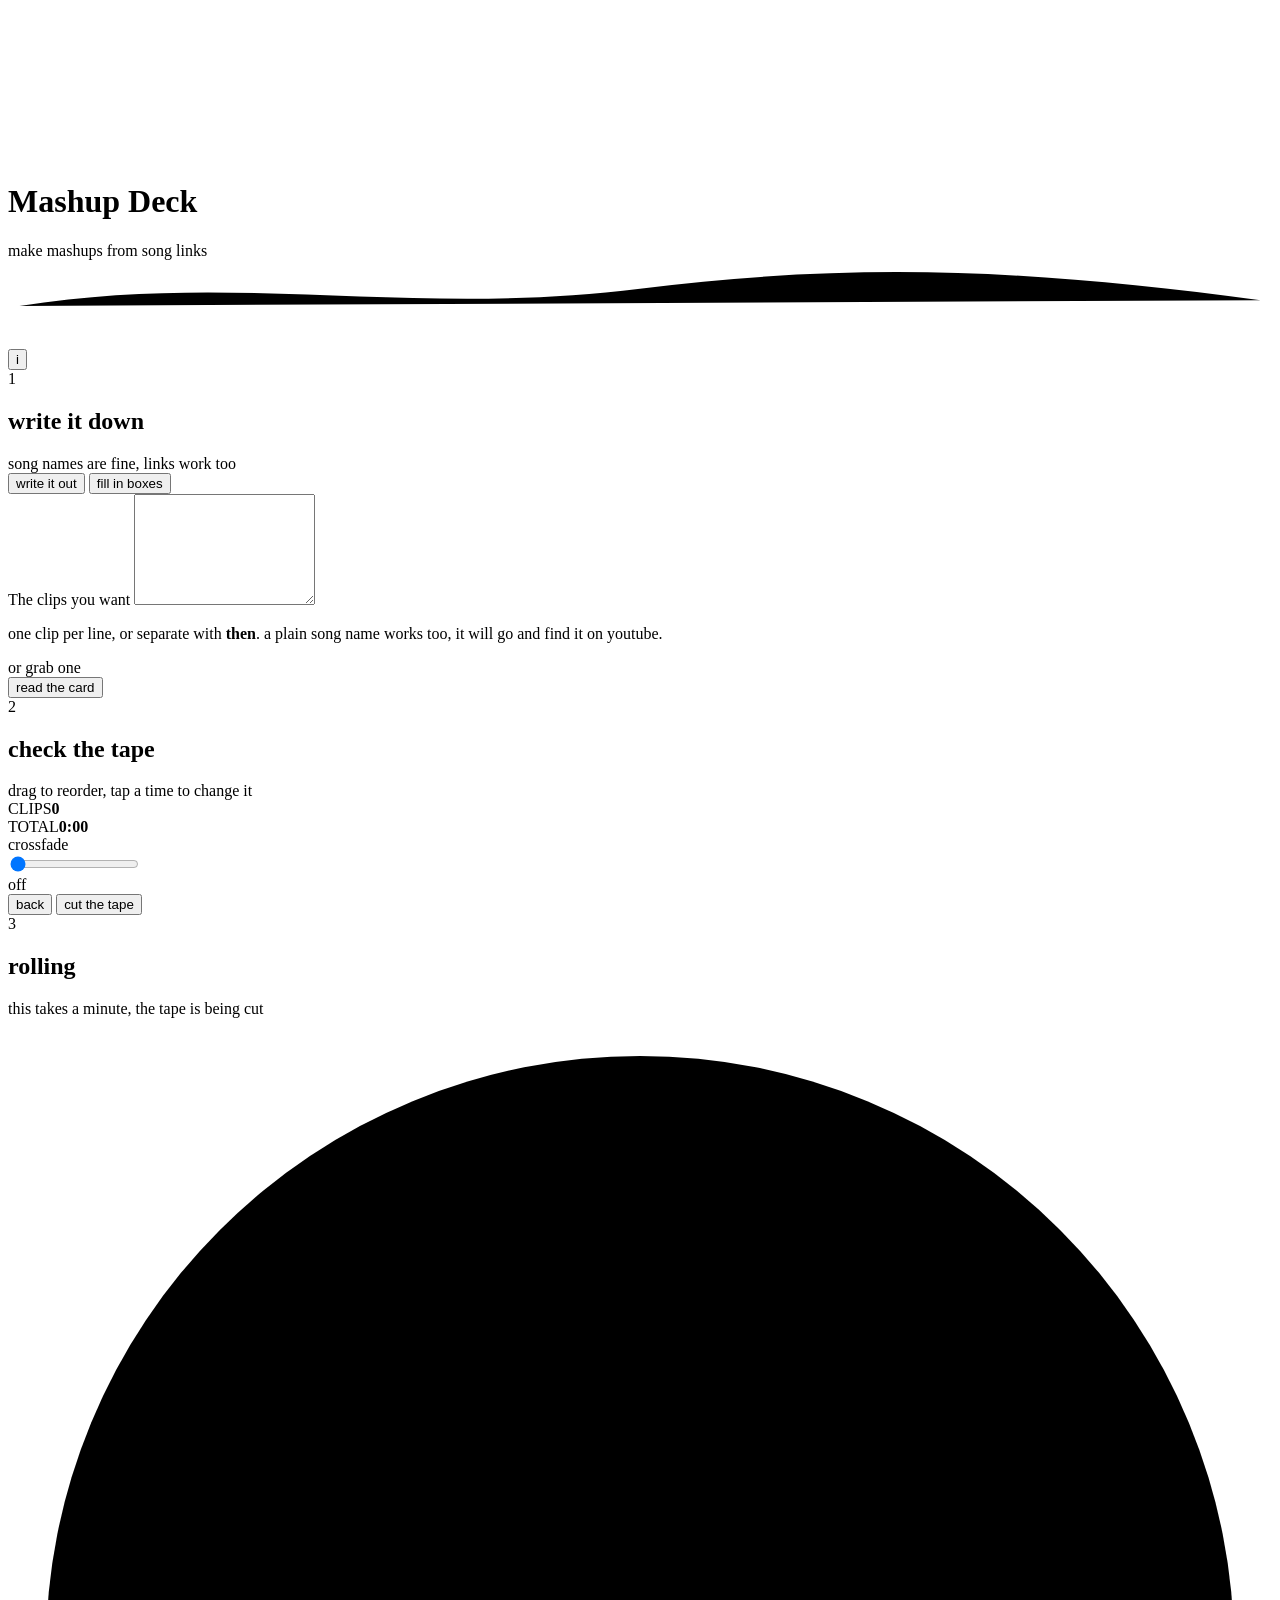
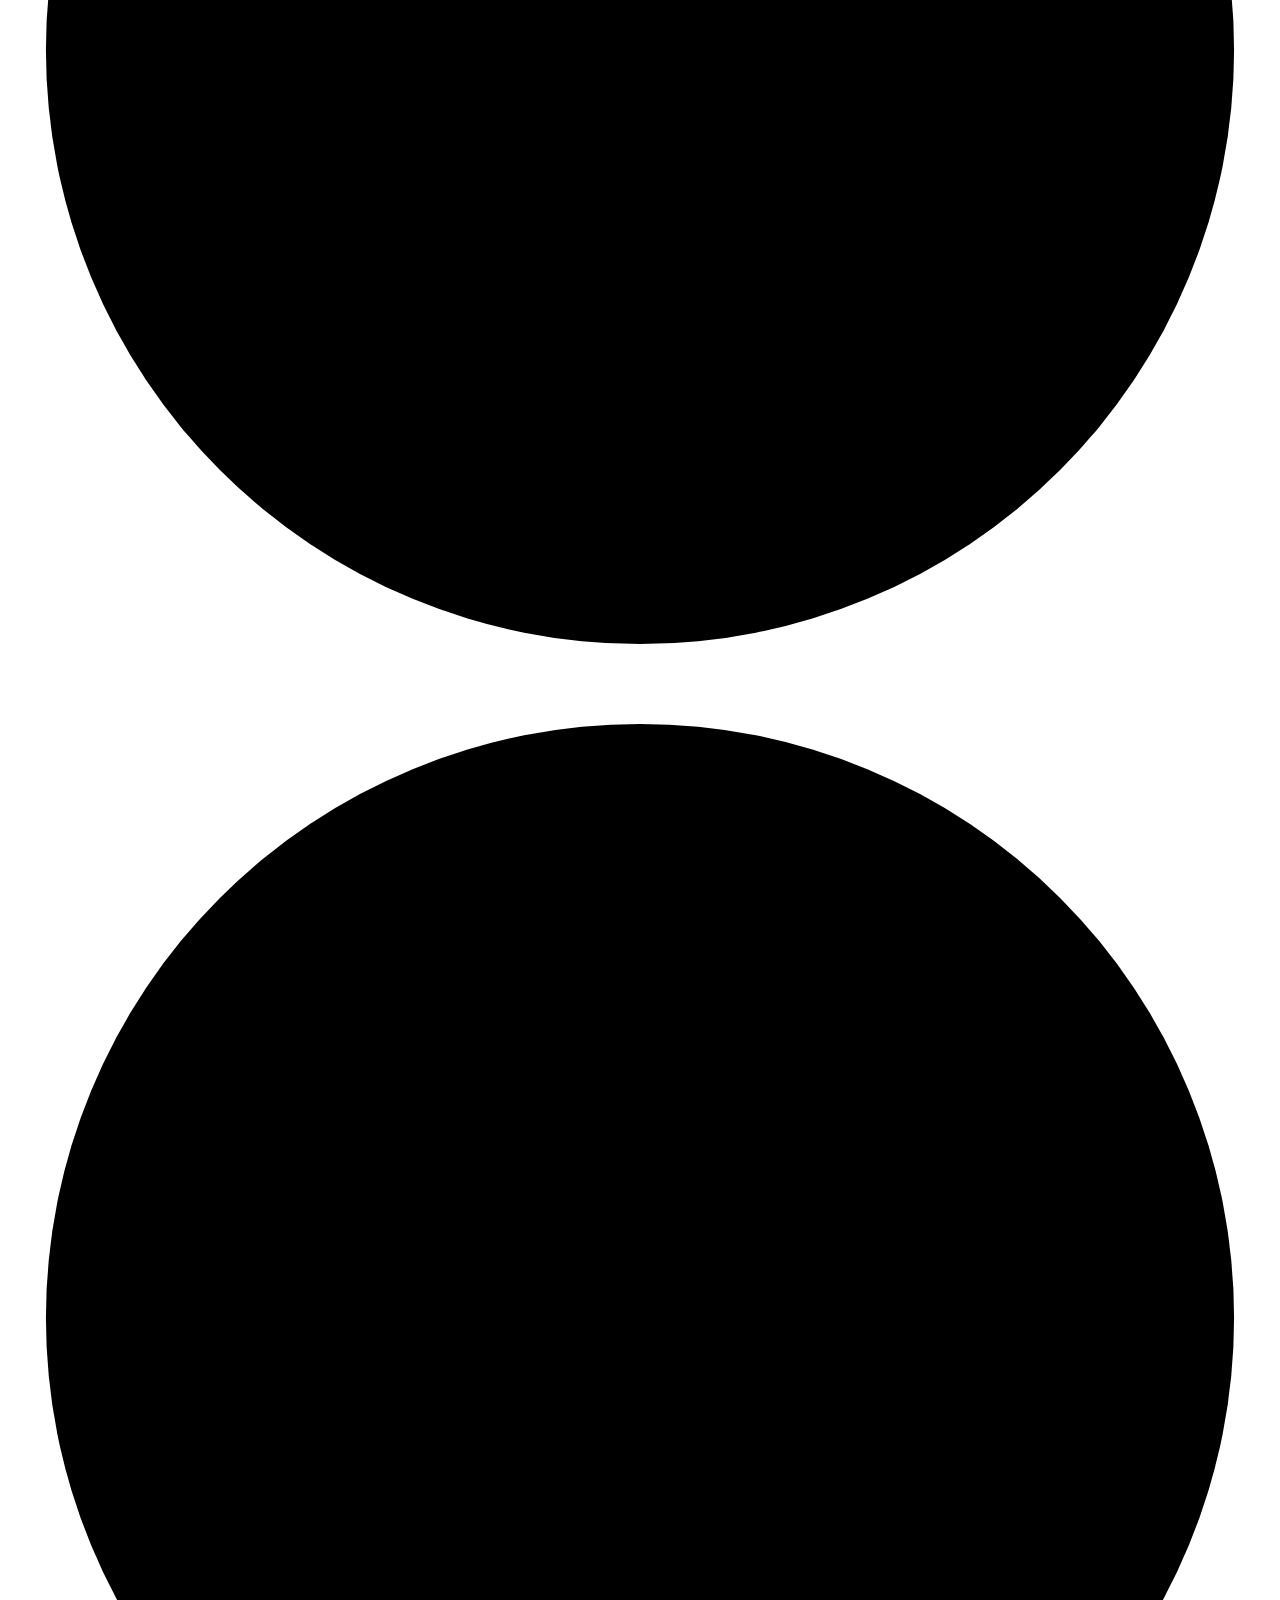
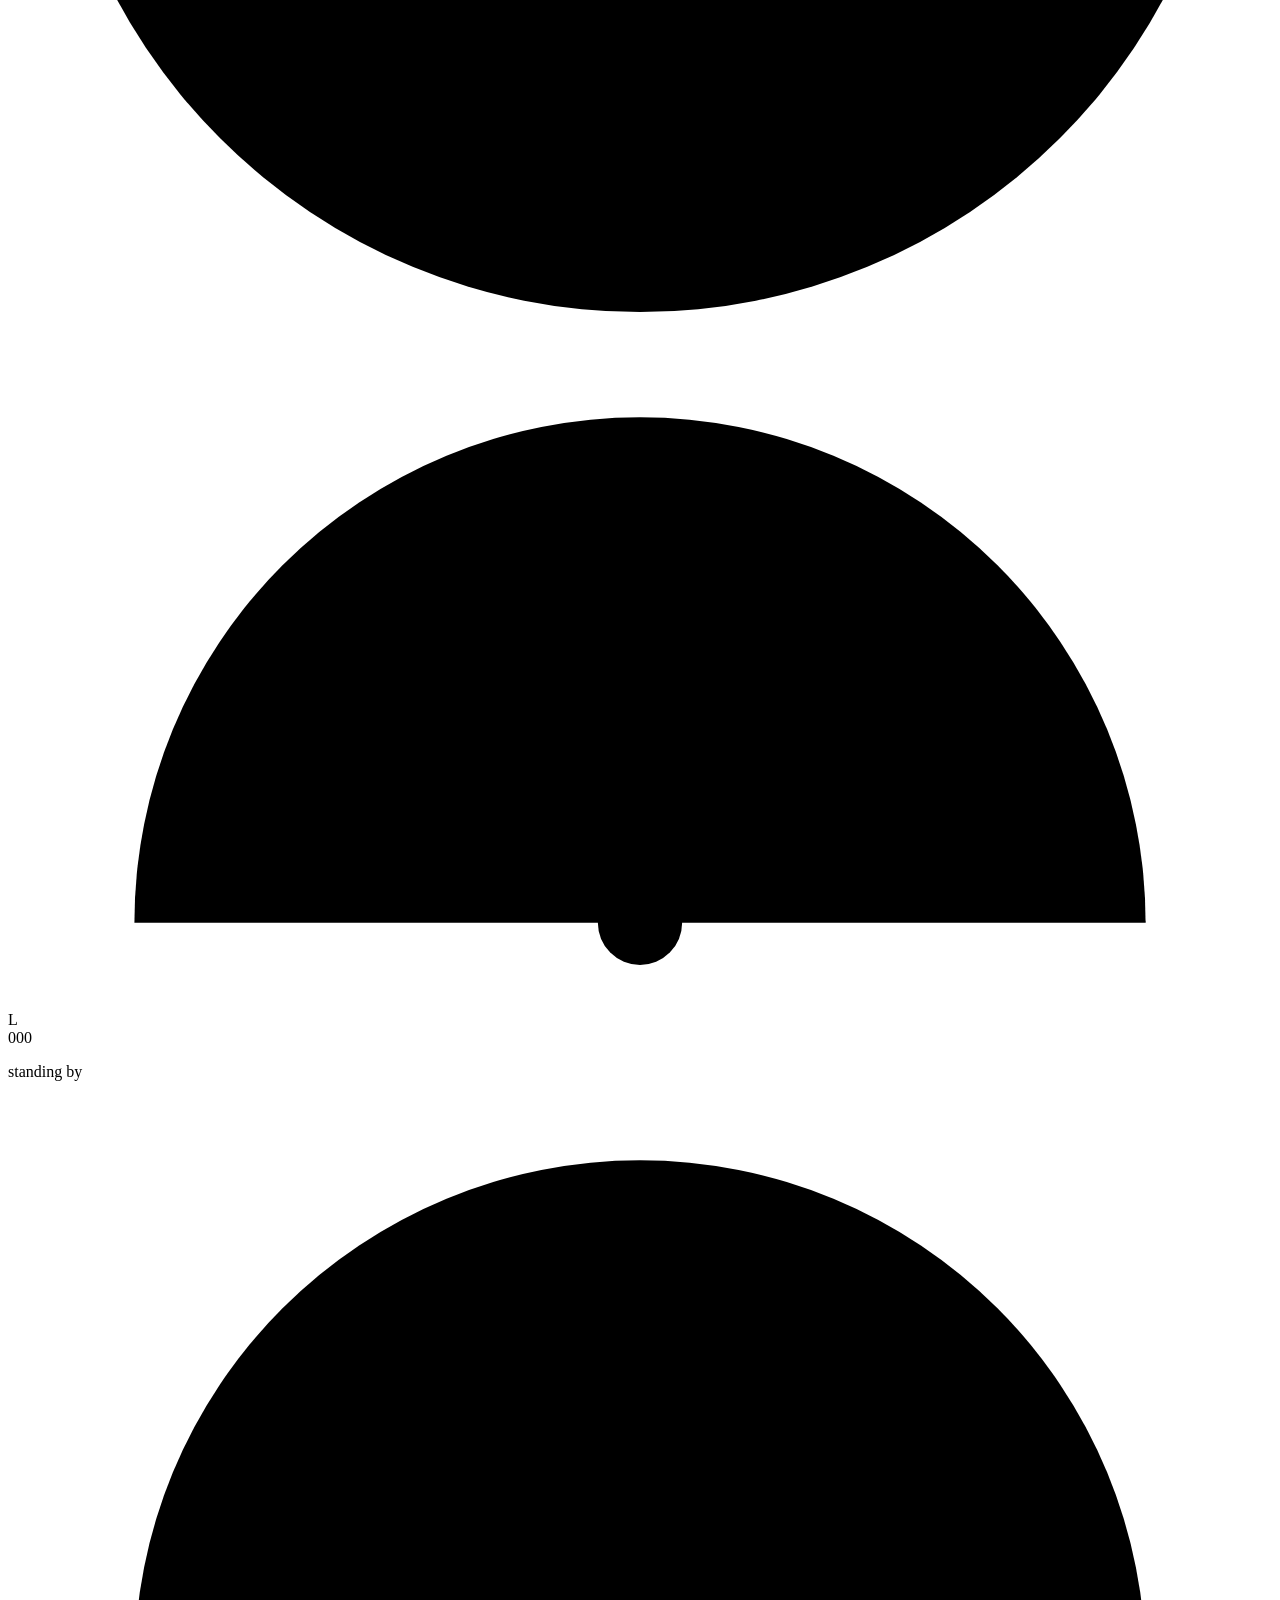
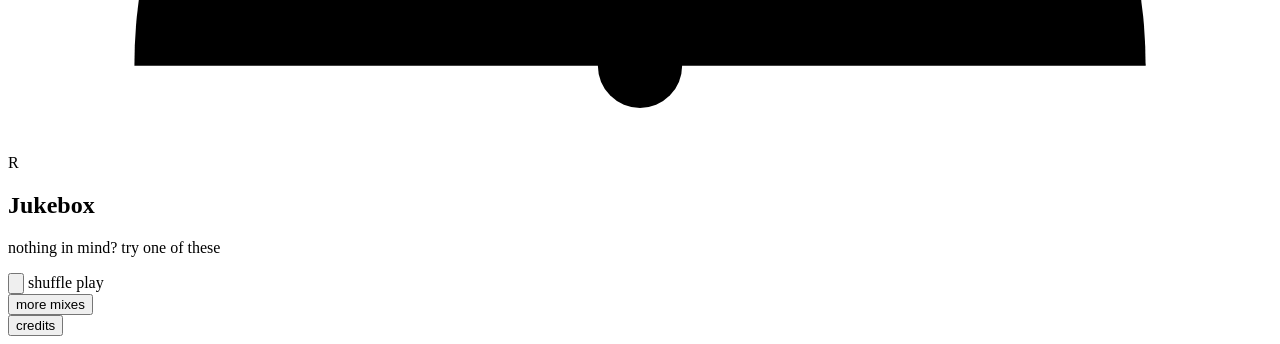
==== static/index.html @ 6df43373 "Initial commit" ====
<!doctype html>
<html lang="en">
<head>
<meta charset="UTF-8" />
<meta name="viewport" content="width=device-width, initial-scale=1.0" />
<title>Mashup Deck</title>
<meta name="description" content="Say which bits of which songs you want. Get one mp3." />
<meta name="theme-color" content="#140f0c" />
<link rel="icon" href="data:image/svg+xml,<svg xmlns=%22http://www.w3.org/2000/svg%22 viewBox=%220 0 100 100%22><circle cx=%2250%22 cy=%2250%22 r=%2248%22 fill=%22%23140f0c%22/><circle cx=%2250%22 cy=%2250%22 r=%2232%22 fill=%22none%22 stroke=%22%23ff7a2f%22 stroke-width=%223%22/><circle cx=%2250%22 cy=%2250%22 r=%2210%22 fill=%22%23ffc247%22/></svg>" />
<link rel="preload" href="/fonts/shrikhand-400-latin.woff2" as="font" type="font/woff2" crossorigin />
<link rel="preload" href="/fonts/baloo-2-400-800-latin.woff2" as="font" type="font/woff2" crossorigin />
<link rel="preload" href="/fonts/caveat-400-700-latin.woff2" as="font" type="font/woff2" crossorigin />
<link rel="stylesheet" href="/fonts.css" />
<link rel="stylesheet" href="/style.css" />
</head>
<body>

<!-- the room: rotating vinyl, moving light, audio-reactive spectrum -->
<canvas id="stage" aria-hidden="true"></canvas>
<div class="grain" aria-hidden="true"></div>

<div class="console">

  <!-- ══ top plate ══ -->
  <div class="plate">
    <span class="screw tl" aria-hidden="true"></span>
    <span class="screw tr" aria-hidden="true"></span>

    <div class="plate-main">
      <div class="brass">
        <span class="mark" aria-hidden="true"><i></i></span>
        <h1 class="wordmark"><span>Mashup</span> <span>Deck</span></h1>
      </div>
      <p class="tagline-x">
        <span class="tx-a">make</span>
        <span class="tx-hot">mashups</span>
        <span class="tx-a">from song links</span>
        <svg class="underline" viewBox="0 0 220 12" preserveAspectRatio="none" aria-hidden="true">
          <path d="M2 8 C 40 2, 70 10, 110 5 S 180 2, 218 7" />
        </svg>
      </p>
    </div>

    <button class="knob-btn" id="btn-info" aria-label="About this deck" aria-expanded="false">
      <span class="knob-i">i</span>
    </button>
  </div>

  <!-- ══ 1. the cue card ══ -->
  <section class="bay" id="bay-write">
    <div class="bay-head">
      <span class="tab">1</span>
      <h2>write it down</h2>
      <span class="bay-note">song names are fine, links work too</span>
    </div>

    <div class="mode" role="group" aria-label="How to enter your clips">
      <button class="mode-tab is-on" id="mode-write" aria-pressed="true">write it out</button>
      <button class="mode-tab" id="mode-rows" aria-pressed="false">fill in boxes</button>
    </div>

    <div class="clipboard">
      <div class="clip" aria-hidden="true"><i></i></div>
      <label class="sr-only" for="cue-input">The clips you want</label>
      <textarea id="cue-input" rows="7" spellcheck="false" wrap="soft"></textarea>
    </div>

    <!-- the other way in: a printed form, one line per song, no "then" needed -->
    <div class="sheet" id="sheet" hidden>
      <span class="sheet-punch" aria-hidden="true"></span>
      <span class="sheet-punch two" aria-hidden="true"></span>
      <p class="sheet-title">the cue sheet</p>
      <p class="sheet-note">fill the blanks, or leave the times empty for a whole song</p>
      <div class="sheet-head" aria-hidden="true">
        <span>song or link</span><span>from</span><span>to</span><span></span>
      </div>
      <div class="sheet-rows" id="sheet-rows"></div>
      <button class="sheet-add" id="sheet-add" type="button">
        <span aria-hidden="true">+</span> one more song
      </button>
    </div>

    <p class="say">
      one clip per line, or separate with <b>then</b>. a plain song name works
      too, it will go and find it on youtube.
    </p>

    <div class="sticker-row">
      <span class="sticker-label">or grab one</span>
      <div class="stickers" id="stickers"></div>
    </div>

    <div class="bay-foot">
      <button class="push big" id="btn-read">
        <span class="push-face">read the card</span>
      </button>
    </div>
    <p class="warn" id="write-warn" hidden></p>
  </section>

  <!-- ══ 2. the rack ══ -->
  <section class="bay off" id="bay-rack">
    <div class="bay-head">
      <span class="tab">2</span>
      <h2>check the tape</h2>
      <span class="bay-note" id="rack-note">drag to reorder, tap a time to change it</span>
    </div>

    <div class="rack" id="rack" role="list"></div>

    <button class="add-slot" id="btn-add" hidden>
      <span>+</span> add another clip
    </button>

    <div class="bench">
      <div class="lcd">
        <div class="lcd-row"><span>CLIPS</span><b id="n-clips">0</b></div>
        <div class="lcd-row"><span>TOTAL</span><b id="n-total">0:00</b></div>
        <div class="lcd-scan" aria-hidden="true"></div>
      </div>

      <div class="fader">
        <span class="fader-cap">crossfade</span>
        <div class="fader-slot">
          <input type="range" id="fader" min="0" max="4000" step="100" value="0"
                 aria-label="Crossfade between clips" />
        </div>
        <span class="fader-val mono" id="fader-val">off</span>
      </div>
    </div>

    <div class="bay-foot">
      <button class="push ghost" id="btn-back-write"><span class="push-face">back</span></button>
      <button class="push big hot" id="btn-cut"><span class="push-face">cut the tape</span></button>
    </div>
  </section>

  <!-- ══ 3. the deck ══ -->
  <section class="bay off" id="bay-deck">
    <div class="bay-head">
      <span class="tab">3</span>
      <h2 id="deck-title">rolling</h2>
      <span class="bay-note" id="deck-note">this takes a minute, the tape is being cut</span>
    </div>

    <div class="tapedeck" id="tapedeck">
      <span class="screw tl" aria-hidden="true"></span>
      <span class="screw tr" aria-hidden="true"></span>
      <span class="screw bl" aria-hidden="true"></span>
      <span class="screw br" aria-hidden="true"></span>

      <div class="window">
        <div class="tape-path" aria-hidden="true"></div>
        <svg class="reel left" viewBox="0 0 100 100" aria-hidden="true">
          <circle class="rim" cx="50" cy="50" r="47" />
          <g class="hubgrp">
            <circle class="hub" cx="50" cy="50" r="16" />
            <g class="teeth">
              <rect x="46" y="6" width="8" height="26" rx="4" />
              <rect x="46" y="68" width="8" height="26" rx="4" />
              <rect x="6" y="46" width="26" height="8" rx="4" />
              <rect x="68" y="46" width="26" height="8" rx="4" />
            </g>
          </g>
          <circle class="spool" cx="50" cy="50" r="30" />
        </svg>
        <svg class="reel right" viewBox="0 0 100 100" aria-hidden="true">
          <circle class="rim" cx="50" cy="50" r="47" />
          <g class="hubgrp">
            <circle class="hub" cx="50" cy="50" r="16" />
            <g class="teeth">
              <rect x="46" y="6" width="8" height="26" rx="4" />
              <rect x="46" y="68" width="8" height="26" rx="4" />
              <rect x="6" y="46" width="26" height="8" rx="4" />
              <rect x="68" y="46" width="26" height="8" rx="4" />
            </g>
          </g>
          <circle class="spool spool-b" cx="50" cy="50" r="18" />
        </svg>
      </div>

      <div class="meters">
        <div class="vu">
          <svg viewBox="0 0 120 62" aria-hidden="true">
            <path class="vu-arc" d="M12 54 A 48 48 0 0 1 108 54" />
            <path class="vu-arc hotzone" d="M84 22 A 48 48 0 0 1 108 54" />
            <g class="needle" id="needle-l"><line x1="60" y1="54" x2="60" y2="14" /></g>
            <circle class="vu-pin" cx="60" cy="54" r="4" />
          </svg>
          <span class="vu-tag">L</span>
        </div>

        <div class="deck-mid">
          <div class="counter-set">
            <div class="counter mono" id="counter">000</div>
            <div class="nowbar" id="nowbar" hidden>
              <span class="now-k">now playing</span>
              <span class="now-v" id="now-title"></span>
            </div>
          </div>
          <div class="rail"><div class="rail-fill" id="rail-fill"></div></div>
          <p class="deck-msg" id="deck-msg" role="status" aria-live="polite">standing by</p>
        </div>

        <div class="vu">
          <svg viewBox="0 0 120 62" aria-hidden="true">
            <path class="vu-arc" d="M12 54 A 48 48 0 0 1 108 54" />
            <path class="vu-arc hotzone" d="M84 22 A 48 48 0 0 1 108 54" />
            <g class="needle" id="needle-r"><line x1="60" y1="54" x2="60" y2="14" /></g>
            <circle class="vu-pin" cx="60" cy="54" r="4" />
          </svg>
          <span class="vu-tag">R</span>
        </div>
      </div>
    </div>

    <!-- finished -->
    <div id="done" hidden>
      <p class="note-skipped" id="skipped" hidden></p>
      <div class="cassette" id="cassette">
        <div class="cass-label">
          <span class="cass-side">A</span>
          <input class="cass-title" id="mix-name" value="my mashup" aria-label="Name this mix" spellcheck="false" />
          <span class="cass-meta mono" id="mix-meta"></span>
        </div>
        <div class="cass-window" aria-hidden="true">
          <span class="cass-reel"></span>
          <span class="cass-reel"></span>
        </div>
      </div>

      <div class="transport">
        <button class="tbtn play" id="btn-play" aria-label="Play the mix">
          <svg viewBox="0 0 24 24" aria-hidden="true"><path class="i-play" d="M8 5v14l11-7z" /><g class="i-pause"><rect x="7" y="5" width="3.6" height="14" rx="1.2"/><rect x="13.4" y="5" width="3.6" height="14" rx="1.2"/></g></svg>
        </button>
        <div class="scrub">
          <div class="scrub-rail" id="scrub-rail">
            <div class="seg-marks" id="seg-marks" aria-hidden="true"></div>
            <div class="scrub-fill" id="scrub-fill"></div>
          </div>
          <div class="scrub-time mono"><span id="t-now">0:00</span><span id="t-end">0:00</span></div>
        </div>
        <a class="tbtn save" id="btn-save" download aria-label="Save the mp3">
          <svg viewBox="0 0 24 24" aria-hidden="true"><path d="M12 3v11m0 0l-4.2-4.2M12 14l4.2-4.2M4 18.5h16"/></svg>
        </a>
      </div>
      <audio id="audio" preload="metadata"></audio>

      <div class="send-row">
        <button class="send" id="btn-send">
          <span class="send-word">send it to someone</span>
          <span class="send-ring" aria-hidden="true">
            <svg viewBox="0 0 24 24"><path d="M4 12.5 20 5l-3 15-5.4-4.2L20 5"/></svg>
            <svg class="send-scribble" viewBox="0 0 60 60" preserveAspectRatio="none" aria-hidden="true">
              <path d="M30 4C46 4 57 14 56 30c-1 15-12 26-27 26C15 56 4 45 4 30 4 15 15 4.5 31 4.5" />
            </svg>
          </span>
        </button>
        <span class="send-said" id="send-said" hidden></span>
      </div>

      <div class="bay-foot">
        <button class="push ghost" id="btn-edit"><span class="push-face">not quite, let me edit</span></button>
        <button class="push" id="btn-fresh"><span class="push-face">start a new one</span></button>
      </div>
    </div>

    <div id="jam" hidden>
      <p class="warn" id="jam-msg"></p>
      <div class="bay-foot">
        <button class="push ghost" id="btn-jam-back"><span class="push-face">back to the tape</span></button>
      </div>
    </div>
  </section>

  <!-- ══ jukebox ══ -->
  <section class="juke" id="juke">
    <div class="juke-top">
      <h2 class="juke-title">Jukebox</h2>
      <p class="juke-sub">nothing in mind? try one of these</p>
    </div>

    <div class="juke-body">
      <div class="dome-set">
        <button class="dome" id="btn-surprise" aria-label="Shuffle play a mix">
          <span class="dome-glass" aria-hidden="true"></span>
          <span class="dome-ring" aria-hidden="true"></span>
          <svg class="dome-glyph" viewBox="0 0 32 32" aria-hidden="true">
            <path d="M4 9h6.5l11 14H28" />
            <path d="M4 23h6.5l11-14H28" />
            <path d="M24.5 5.5 28 9l-3.5 3.5" />
            <path d="M24.5 19.5 28 23l-3.5 3.5" />
          </svg>
          <span class="dome-led" aria-hidden="true"></span>
        </button>
        <span class="dome-plate">shuffle play</span>
      </div>

      <div class="juke-pick">
        <div class="juke-cards" id="juke-cards"></div>
        <button class="juke-more" id="btn-juke-more" aria-expanded="false" aria-controls="juke-cards">
          <span class="juke-more-t">more mixes</span>
          <span class="juke-more-c" id="juke-count"></span>
        </button>
      </div>
    </div>
  </section>

  <footer class="rail-foot">
    <button class="credits" id="btn-credits">credits</button>
  </footer>

</div>

<!-- ══ about, over everything ══ -->
<div class="scrim" id="scrim" hidden>
  <div class="sleeve" id="sleeve" role="dialog" aria-modal="true" aria-labelledby="about-name">
    <span class="sleeve-hole" aria-hidden="true"></span>
    <button class="sleeve-x" id="btn-about-close" aria-label="Close">
      <svg viewBox="0 0 24 24" aria-hidden="true"><path d="M6 6l12 12M18 6 6 18"/></svg>
    </button>

    <div class="sleeve-disc" aria-hidden="true"><span></span></div>

    <div class="sleeve-logo">
      <span class="mark big" aria-hidden="true"><i></i></span>
      <div class="sleeve-lock">
        <h2 class="sleeve-name" id="about-name">Mashup Deck</h2>
        <p class="sleeve-tag">make mashups from song links</p>
      </div>
    </div>


    <h3 class="sleeve-made">
      made by
      <a class="signature" href="https://github.com/Laksh-ya" target="_blank" rel="noopener">
        <span class="sig-ink">Lakshya</span>
        <svg class="sig-line" viewBox="0 0 260 22" preserveAspectRatio="none" aria-hidden="true">
          <path d="M4 15C38 5 74 18 110 9s70-6 104 6" />
        </svg>
      </a>
    </h3>

    <p class="sleeve-ded">
      for all the cousins, didis, bhaiyas and friends who kept asking me to cut a
      mashup for a sangeet, a party or some event. this one does it in a couple of
      minutes.
    </p>

    <p class="sleeve-ask">for any queries or improvements, hit me up at</p>

    <div class="sleeve-row">
      <a class="tag" id="link-github" href="https://github.com/Laksh-ya" target="_blank" rel="noopener" aria-label="GitHub">
        <svg viewBox="0 0 24 24" aria-hidden="true"><path d="M12 2a10 10 0 0 0-3.16 19.49c.5.09.68-.22.68-.48v-1.7c-2.78.6-3.37-1.34-3.37-1.34-.45-1.16-1.11-1.47-1.11-1.47-.91-.62.07-.61.07-.61 1 .07 1.53 1.03 1.53 1.03.89 1.53 2.34 1.09 2.91.83.09-.65.35-1.09.63-1.34-2.22-.25-4.56-1.11-4.56-4.95 0-1.09.39-1.98 1.03-2.68-.1-.25-.45-1.27.1-2.65 0 0 .84-.27 2.75 1.02a9.4 9.4 0 0 1 5 0c1.91-1.29 2.75-1.02 2.75-1.02.55 1.38.2 2.4.1 2.65.64.7 1.03 1.59 1.03 2.68 0 3.85-2.34 4.7-4.57 4.95.36.31.68.92.68 1.85v2.74c0 .27.18.58.69.48A10 10 0 0 0 12 2Z"/></svg>
      </a>
      <a class="tag" id="link-mail" href="mailto:lakshya@duck.com?subject=Mashup%20Deck" aria-label="Email">
        <svg viewBox="0 0 24 24" aria-hidden="true"><rect x="2.6" y="5" width="18.8" height="14" rx="2.4"/><path d="m3.4 6.6 8.6 6.2 8.6-6.2"/></svg>
      </a>
      <button class="tag" id="link-share" aria-label="Share this">
        <svg viewBox="0 0 24 24" aria-hidden="true"><circle cx="18" cy="5.5" r="2.6"/><circle cx="6" cy="12" r="2.6"/><circle cx="18" cy="18.5" r="2.6"/><path d="m8.3 10.7 7.4-3.9m0 10.4-7.4-3.9"/></svg>
      </button>

      <button class="tag sfx" id="btn-mute" aria-pressed="false" aria-label="Mute the button sounds">
        <svg viewBox="0 0 24 24" aria-hidden="true">
          <path class="spk" d="M4 9h3.5L12 5v14l-4.5-4H4z"/>
          <g class="waves"><path d="M15.5 9.2a4 4 0 0 1 0 5.6"/><path d="M18 6.8a7.5 7.5 0 0 1 0 10.4"/></g>
          <g class="cross"><path d="M15.5 9.5l5 5m0-5l-5 5"/></g>
        </svg>
      </button>
    </div>

    <p class="sleeve-toast" id="share-toast" hidden>link copied</p>
  </div>
</div>

<template id="strip-tmpl">
  <div class="strip" role="listitem">
    <button class="grip" aria-label="Reorder this clip. Hold and drag, or use the arrow keys.">
      <span></span><span></span><span></span>
    </button>
    <div class="photo">
      <!-- no loading="lazy" here: the slot starts covered by the placeholder and
           browsers skip lazy images that are not being rendered -->
      <img alt="" decoding="async" referrerpolicy="no-referrer" />
      <span class="photo-load" aria-hidden="true"><i></i></span>
      <span class="tape-bit tb1"></span><span class="tape-bit tb2"></span>
    </div>
    <div class="strip-body">
      <h3 class="strip-title"></h3>
      <div class="strip-times">
        <label>in <input type="text" class="t-in mono" inputmode="numeric" /></label>
        <label>out <input type="text" class="t-out mono" inputmode="numeric" /></label>
        <span class="strip-len mono"></span>
        <button class="hear" type="button">
          <svg viewBox="0 0 24 24" aria-hidden="true"><path d="M8 5v14l11-7z"/></svg>
          hear it
        </button>
      </div>

      <div class="scope">
        <span class="scope-sel"></span>
        <button class="scope-h h-in" type="button" aria-label="Drag to move the start, or use the arrow keys"></button>
        <button class="scope-h h-out" type="button" aria-label="Drag to move the end, or use the arrow keys"></button>
      </div>

      <div class="peek" hidden>
        <div class="peek-frame"></div>
        <div class="peek-foot">
          <span class="peek-note">playing straight from YouTube, just this bit</span>
          <button class="peek-close" type="button">close</button>
        </div>
      </div>
    </div>
    <button class="toss" aria-label="Remove this clip">
      <svg viewBox="0 0 24 24" aria-hidden="true"><path d="M6 7h12M9 7V5h6v2m-8 0 1 12h8l1-12"/></svg>
    </button>
  </div>
</template>

<script type="module" src="/js/app.js"></script>
</body>
</html>
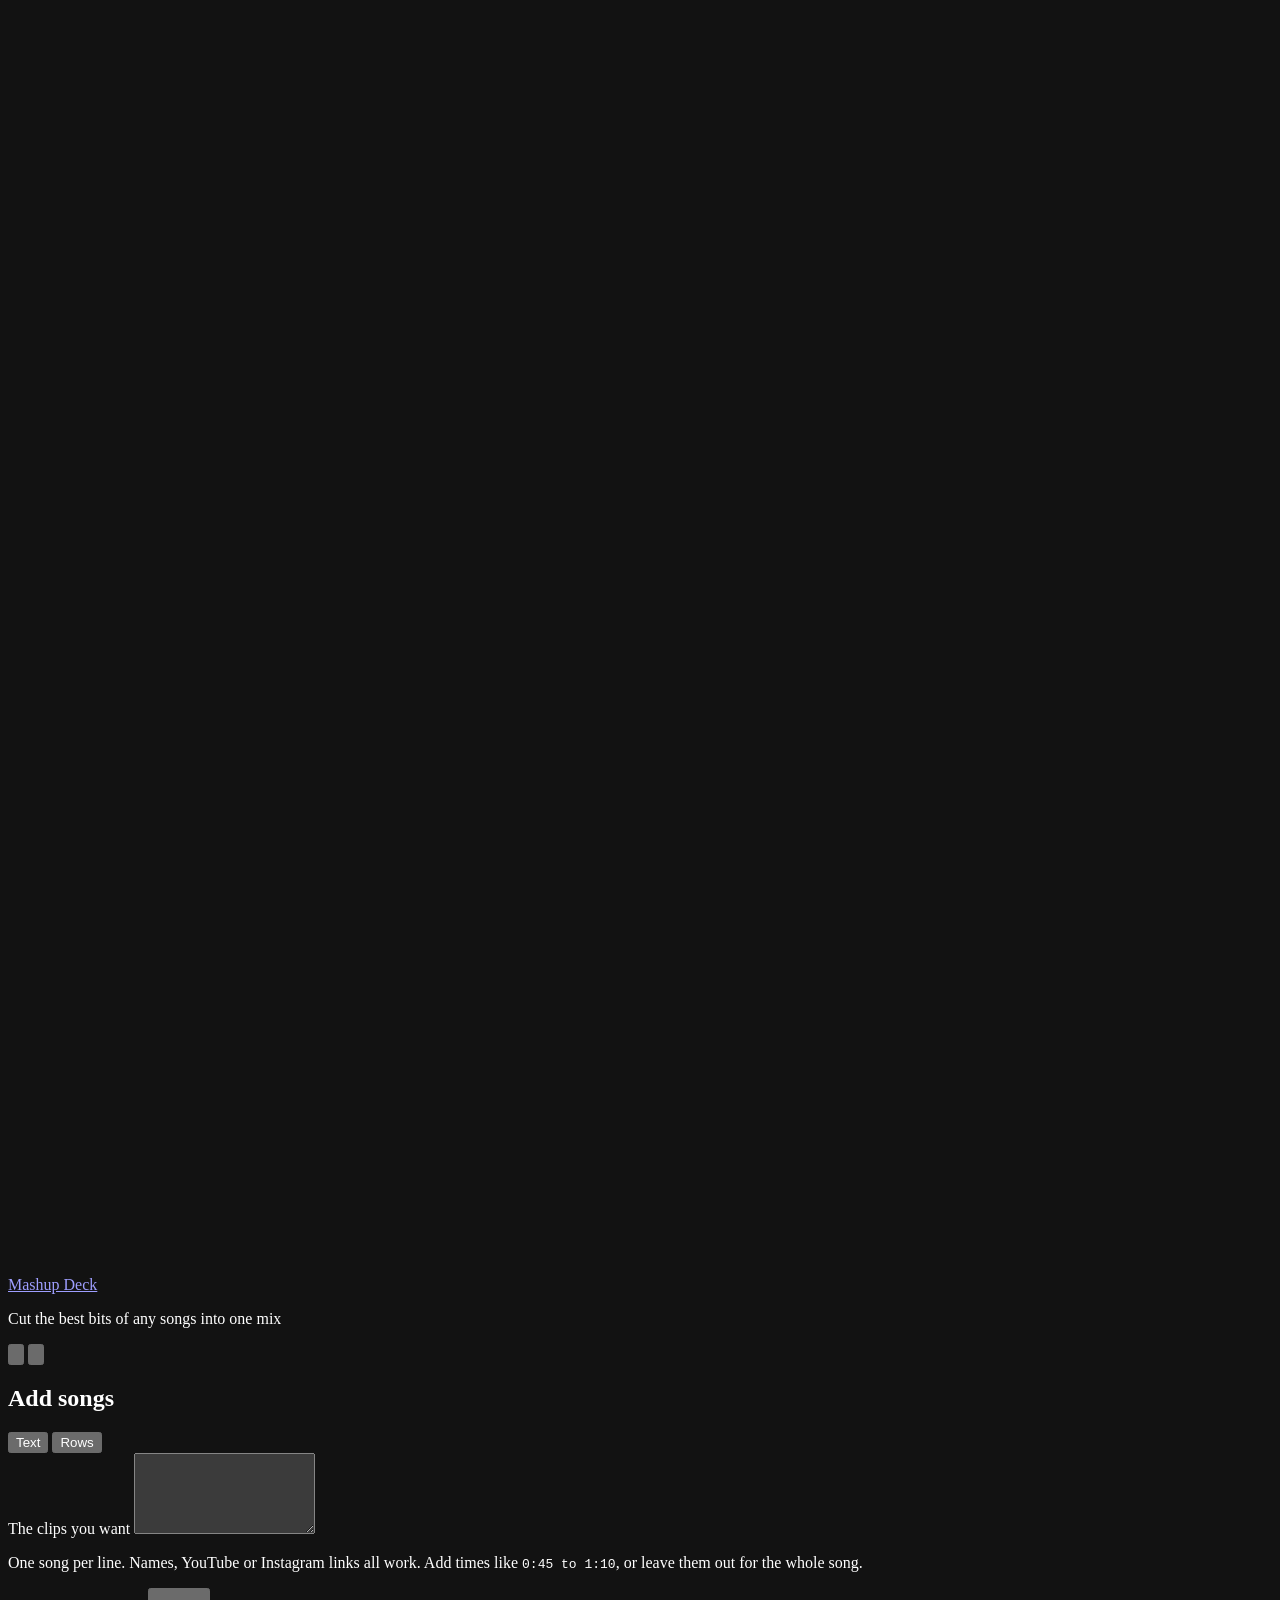
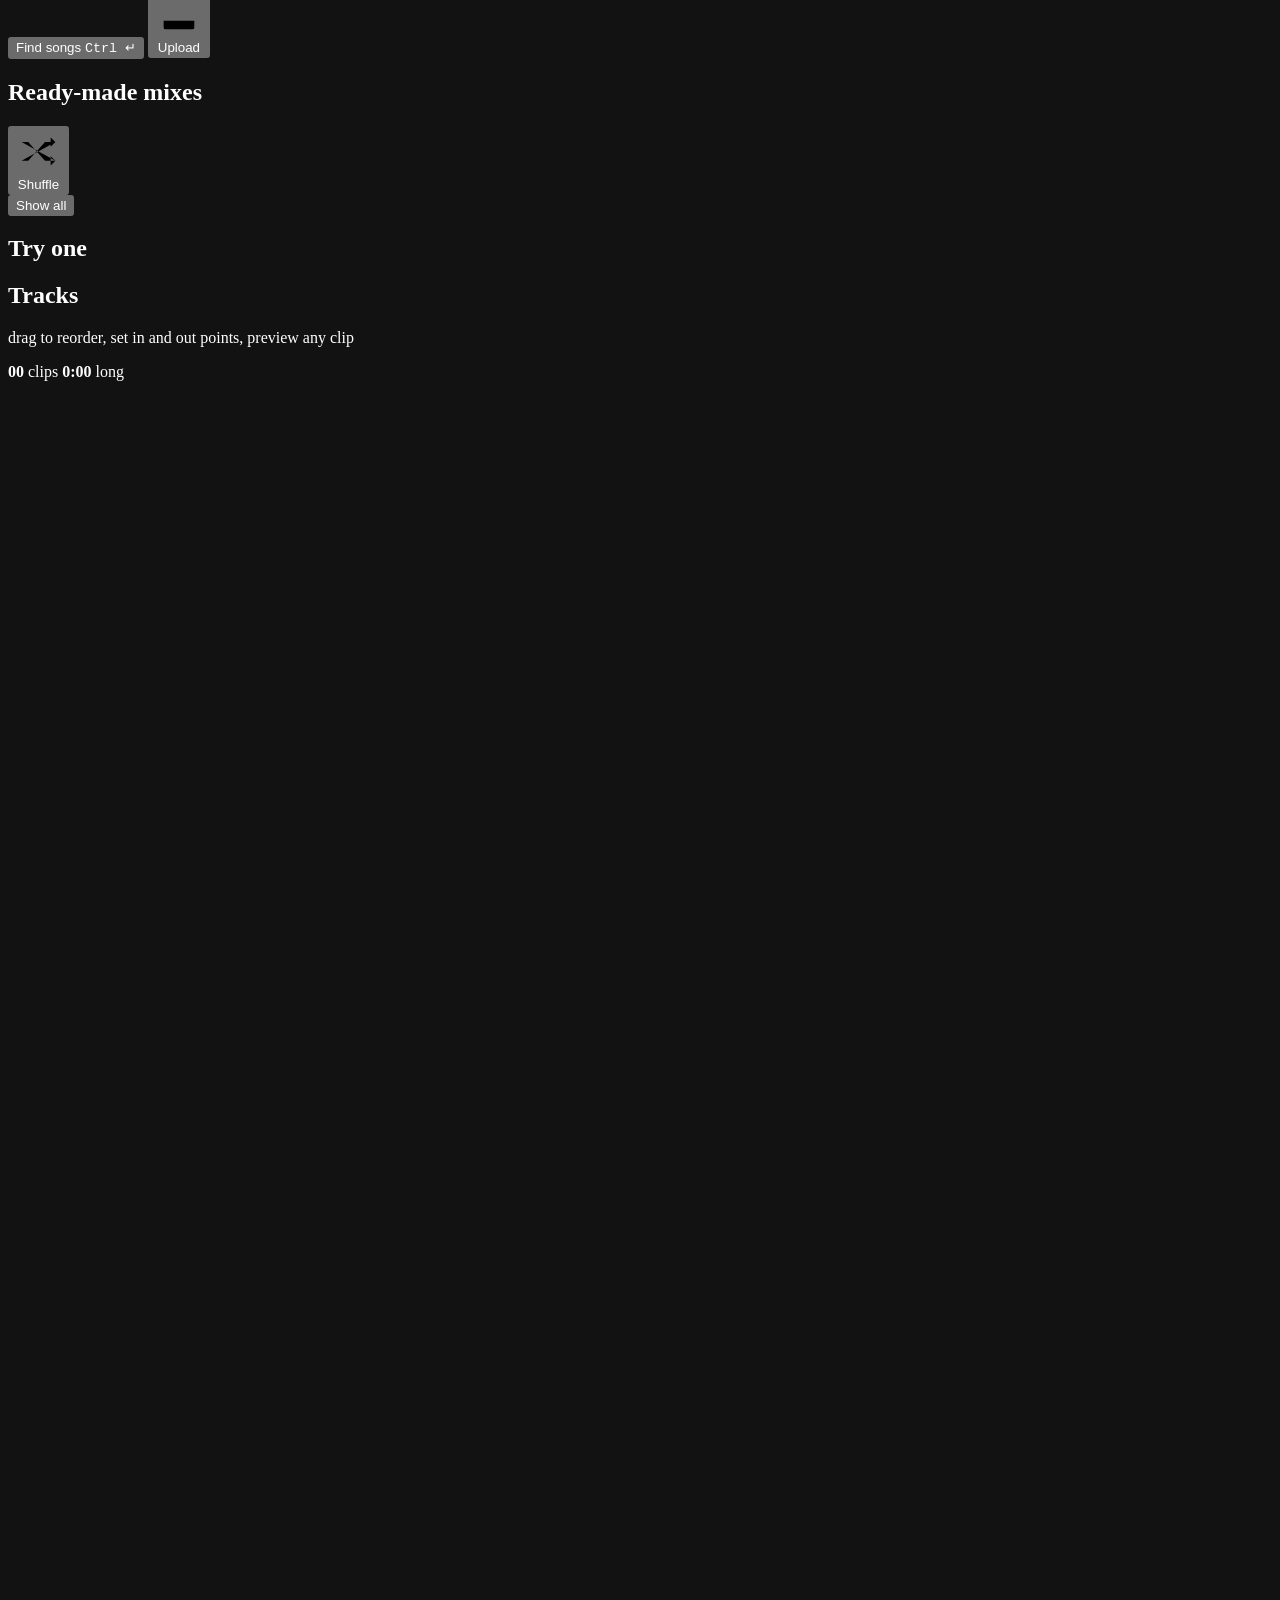
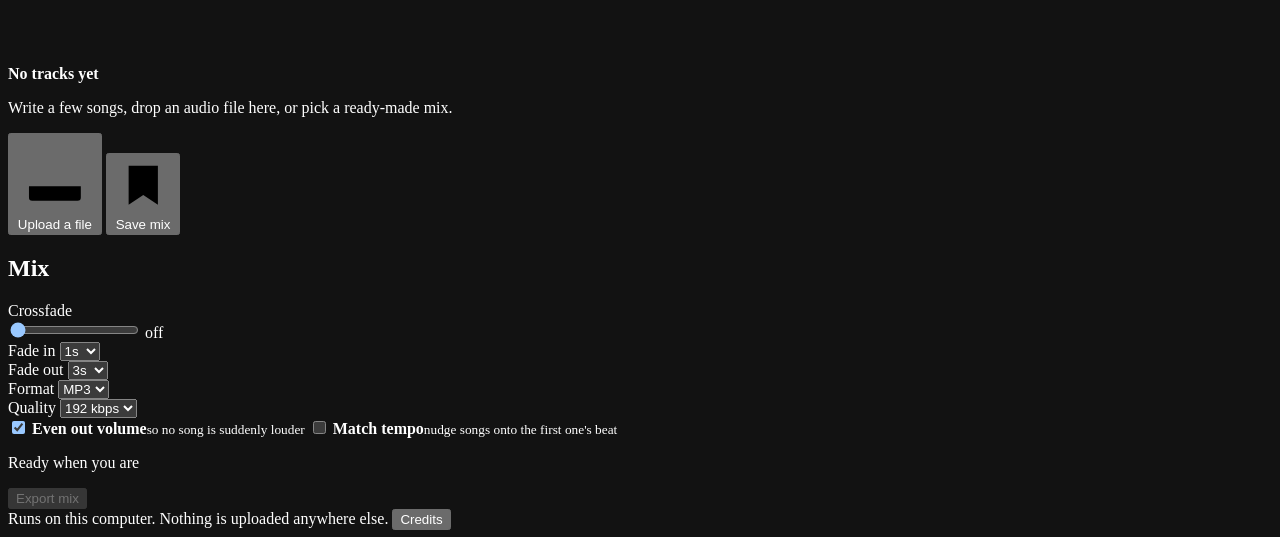
==== commit 96b50b43: "Mix upgrades, uploads, Instagram reels, and a studio redesign Audio - Even out volume: every clip br" ====
--- a/static/index.html
+++ b/static/index.html
@@ -5,341 +5,298 @@
 <meta name="viewport" content="width=device-width, initial-scale=1.0" />
 <title>Mashup Deck</title>
 <meta name="description" content="Say which bits of which songs you want. Get one mp3." />
-<meta name="theme-color" content="#140f0c" />
-<link rel="icon" href="data:image/svg+xml,<svg xmlns=%22http://www.w3.org/2000/svg%22 viewBox=%220 0 100 100%22><circle cx=%2250%22 cy=%2250%22 r=%2248%22 fill=%22%23140f0c%22/><circle cx=%2250%22 cy=%2250%22 r=%2232%22 fill=%22none%22 stroke=%22%23ff7a2f%22 stroke-width=%223%22/><circle cx=%2250%22 cy=%2250%22 r=%2210%22 fill=%22%23ffc247%22/></svg>" />
-<link rel="preload" href="/fonts/shrikhand-400-latin.woff2" as="font" type="font/woff2" crossorigin />
-<link rel="preload" href="/fonts/baloo-2-400-800-latin.woff2" as="font" type="font/woff2" crossorigin />
-<link rel="preload" href="/fonts/caveat-400-700-latin.woff2" as="font" type="font/woff2" crossorigin />
+<meta name="theme-color" content="#09090b" />
+<meta name="color-scheme" content="dark" />
+<link rel="icon" href="data:image/svg+xml,<svg xmlns=%22http://www.w3.org/2000/svg%22 viewBox=%220 0 32 32%22><rect width=%2232%22 height=%2232%22 rx=%228%22 fill=%22%23ff6b2c%22/><path d=%22M8 20v-8m5.3 11V9m5.4 14V9M24 20v-8%22 stroke=%22%23140600%22 stroke-width=%222.6%22 stroke-linecap=%22round%22/></svg>" />
+<link rel="preload" href="/fonts/geist-sans-latin.woff2" as="font" type="font/woff2" crossorigin />
+<link rel="preload" href="/fonts/geist-mono-latin.woff2" as="font" type="font/woff2" crossorigin />
 <link rel="stylesheet" href="/fonts.css" />
 <link rel="stylesheet" href="/style.css" />
 </head>
 <body>
 
-<!-- the room: rotating vinyl, moving light, audio-reactive spectrum -->
-<canvas id="stage" aria-hidden="true"></canvas>
-<div class="grain" aria-hidden="true"></div>
-
-<div class="console">
-
-  <!-- ══ top plate ══ -->
-  <div class="plate">
-    <span class="screw tl" aria-hidden="true"></span>
-    <span class="screw tr" aria-hidden="true"></span>
-
-    <div class="plate-main">
-      <div class="brass">
-        <span class="mark" aria-hidden="true"><i></i></span>
-        <h1 class="wordmark"><span>Mashup</span> <span>Deck</span></h1>
-      </div>
-      <p class="tagline-x">
-        <span class="tx-a">make</span>
-        <span class="tx-hot">mashups</span>
-        <span class="tx-a">from song links</span>
-        <svg class="underline" viewBox="0 0 220 12" preserveAspectRatio="none" aria-hidden="true">
-          <path d="M2 8 C 40 2, 70 10, 110 5 S 180 2, 218 7" />
-        </svg>
+<header class="top">
+  <a class="brand" href="/" aria-label="Mashup Deck, start over">
+    <span class="logo" aria-hidden="true">
+      <svg viewBox="0 0 32 32"><path d="M8 20v-8m5.3 11V9m5.4 14V9M24 20v-8" /></svg>
+    </span>
+    <span class="brand-name">Mashup Deck</span>
+  </a>
+  <p class="top-tag">Cut the best bits of any songs into one mix</p>
+  <div class="top-actions">
+    <button class="icon-btn" id="btn-mute" aria-pressed="false" aria-label="Mute the button sounds">
+      <svg viewBox="0 0 24 24" aria-hidden="true">
+        <path class="spk" d="M4 9.5h3.2L11.5 6v12l-4.3-3.5H4z"/>
+        <g class="waves"><path d="M15 9.5a3.6 3.6 0 0 1 0 5"/><path d="M17.6 7.2a7 7 0 0 1 0 9.6"/></g>
+        <g class="cross"><path d="m15.5 9.5 5 5m0-5-5 5"/></g>
+      </svg>
+    </button>
+    <button class="icon-btn" id="btn-info" aria-label="About Mashup Deck" aria-expanded="false">
+      <svg viewBox="0 0 24 24" aria-hidden="true"><circle cx="12" cy="12" r="8.5"/><path d="M12 11v5.2M12 7.8v.1"/></svg>
+    </button>
+  </div>
+</header>
+
+<main class="studio">
+
+  <!-- ══ left: everything that brings songs in ══ -->
+  <aside class="side">
+
+    <section class="panel" id="bay-write" aria-labelledby="h-write">
+      <div class="panel-head">
+        <h2 id="h-write">Add songs</h2>
+        <div class="segmented" role="group" aria-label="How to enter your clips">
+          <button class="seg-btn is-on" id="mode-write" aria-pressed="true">Text</button>
+          <button class="seg-btn" id="mode-rows" aria-pressed="false">Rows</button>
+        </div>
+      </div>
+
+      <div class="clipboard">
+        <label class="sr-only" for="cue-input">The clips you want</label>
+        <textarea id="cue-input" rows="5" spellcheck="false" wrap="soft"></textarea>
+      </div>
+
+      <!-- the other way in: one row per song, no "then" needed -->
+      <div class="sheet" id="sheet" hidden>
+        <div class="sheet-head" aria-hidden="true">
+          <span>Song or link</span><span>From</span><span>To</span><span></span>
+        </div>
+        <div class="sheet-rows" id="sheet-rows"></div>
+        <button class="sheet-add" id="sheet-add" type="button">
+          <svg viewBox="0 0 24 24" aria-hidden="true"><path d="M12 5v14M5 12h14"/></svg> Another song
+        </button>
+      </div>
+
+      <p class="hint say">
+        One song per line. Names, YouTube or Instagram links all work.
+        Add times like <kbd>0:45 to 1:10</kbd>, or leave them out for the whole song.
       </p>
-    </div>
-
-    <button class="knob-btn" id="btn-info" aria-label="About this deck" aria-expanded="false">
-      <span class="knob-i">i</span>
-    </button>
-  </div>
-
-  <!-- ══ 1. the cue card ══ -->
-  <section class="bay" id="bay-write">
-    <div class="bay-head">
-      <span class="tab">1</span>
-      <h2>write it down</h2>
-      <span class="bay-note">song names are fine, links work too</span>
-    </div>
-
-    <div class="mode" role="group" aria-label="How to enter your clips">
-      <button class="mode-tab is-on" id="mode-write" aria-pressed="true">write it out</button>
-      <button class="mode-tab" id="mode-rows" aria-pressed="false">fill in boxes</button>
-    </div>
-
-    <div class="clipboard">
-      <div class="clip" aria-hidden="true"><i></i></div>
-      <label class="sr-only" for="cue-input">The clips you want</label>
-      <textarea id="cue-input" rows="7" spellcheck="false" wrap="soft"></textarea>
-    </div>
-
-    <!-- the other way in: a printed form, one line per song, no "then" needed -->
-    <div class="sheet" id="sheet" hidden>
-      <span class="sheet-punch" aria-hidden="true"></span>
-      <span class="sheet-punch two" aria-hidden="true"></span>
-      <p class="sheet-title">the cue sheet</p>
-      <p class="sheet-note">fill the blanks, or leave the times empty for a whole song</p>
-      <div class="sheet-head" aria-hidden="true">
-        <span>song or link</span><span>from</span><span>to</span><span></span>
-      </div>
-      <div class="sheet-rows" id="sheet-rows"></div>
-      <button class="sheet-add" id="sheet-add" type="button">
-        <span aria-hidden="true">+</span> one more song
+
+      <div class="actions">
+        <button class="btn primary" id="btn-read">
+          <span class="push-face">Find songs</span>
+          <kbd class="kbd-hint" aria-hidden="true">Ctrl ↵</kbd>
+        </button>
+        <button class="btn" id="btn-upload-write" type="button">
+          <svg viewBox="0 0 24 24" aria-hidden="true"><path d="M12 15V4m0 0L7.8 8.2M12 4l4.2 4.2M4 15.5V19a1 1 0 0 0 1 1h14a1 1 0 0 0 1-1v-3.5"/></svg>
+          Upload
+        </button>
+      </div>
+      <p class="warn" id="write-warn" role="alert" hidden></p>
+    </section>
+
+    <section class="panel juke" id="juke" aria-labelledby="h-juke">
+      <div class="panel-head">
+        <h2 id="h-juke">Ready-made mixes</h2>
+        <button class="chip-btn" id="btn-surprise" aria-label="Load a random mix">
+          <svg viewBox="0 0 24 24" aria-hidden="true"><path d="M3 7h3.5l9 10H21M3 17h3.5l9-10H21m-2.5-2.5L21 7l-2.5 2.5m0 5L21 17l-2.5 2.5"/></svg>
+          Shuffle
+        </button>
+      </div>
+      <div class="mix-list" id="juke-cards"></div>
+      <button class="more-btn" id="btn-juke-more" aria-expanded="false" aria-controls="juke-cards">
+        <span class="juke-more-t">Show all</span> <span class="juke-more-c" id="juke-count"></span>
       </button>
-    </div>
-
-    <p class="say">
-      one clip per line, or separate with <b>then</b>. a plain song name works
-      too, it will go and find it on youtube.
-    </p>
-
-    <div class="sticker-row">
-      <span class="sticker-label">or grab one</span>
-      <div class="stickers" id="stickers"></div>
-    </div>
-
-    <div class="bay-foot">
-      <button class="push big" id="btn-read">
-        <span class="push-face">read the card</span>
-      </button>
-    </div>
-    <p class="warn" id="write-warn" hidden></p>
-  </section>
-
-  <!-- ══ 2. the rack ══ -->
-  <section class="bay off" id="bay-rack">
-    <div class="bay-head">
-      <span class="tab">2</span>
-      <h2>check the tape</h2>
-      <span class="bay-note" id="rack-note">drag to reorder, tap a time to change it</span>
-    </div>
-
-    <div class="rack" id="rack" role="list"></div>
-
-    <button class="add-slot" id="btn-add" hidden>
-      <span>+</span> add another clip
-    </button>
-
-    <div class="bench">
-      <div class="lcd">
-        <div class="lcd-row"><span>CLIPS</span><b id="n-clips">0</b></div>
-        <div class="lcd-row"><span>TOTAL</span><b id="n-total">0:00</b></div>
-        <div class="lcd-scan" aria-hidden="true"></div>
-      </div>
-
-      <div class="fader">
-        <span class="fader-cap">crossfade</span>
-        <div class="fader-slot">
-          <input type="range" id="fader" min="0" max="4000" step="100" value="0"
-                 aria-label="Crossfade between clips" />
-        </div>
-        <span class="fader-val mono" id="fader-val">off</span>
-      </div>
-    </div>
-
-    <div class="bay-foot">
-      <button class="push ghost" id="btn-back-write"><span class="push-face">back</span></button>
-      <button class="push big hot" id="btn-cut"><span class="push-face">cut the tape</span></button>
-    </div>
-  </section>
-
-  <!-- ══ 3. the deck ══ -->
-  <section class="bay off" id="bay-deck">
-    <div class="bay-head">
-      <span class="tab">3</span>
-      <h2 id="deck-title">rolling</h2>
-      <span class="bay-note" id="deck-note">this takes a minute, the tape is being cut</span>
-    </div>
-
-    <div class="tapedeck" id="tapedeck">
-      <span class="screw tl" aria-hidden="true"></span>
-      <span class="screw tr" aria-hidden="true"></span>
-      <span class="screw bl" aria-hidden="true"></span>
-      <span class="screw br" aria-hidden="true"></span>
-
-      <div class="window">
-        <div class="tape-path" aria-hidden="true"></div>
-        <svg class="reel left" viewBox="0 0 100 100" aria-hidden="true">
-          <circle class="rim" cx="50" cy="50" r="47" />
-          <g class="hubgrp">
-            <circle class="hub" cx="50" cy="50" r="16" />
-            <g class="teeth">
-              <rect x="46" y="6" width="8" height="26" rx="4" />
-              <rect x="46" y="68" width="8" height="26" rx="4" />
-              <rect x="6" y="46" width="26" height="8" rx="4" />
-              <rect x="68" y="46" width="26" height="8" rx="4" />
-            </g>
-          </g>
-          <circle class="spool" cx="50" cy="50" r="30" />
-        </svg>
-        <svg class="reel right" viewBox="0 0 100 100" aria-hidden="true">
-          <circle class="rim" cx="50" cy="50" r="47" />
-          <g class="hubgrp">
-            <circle class="hub" cx="50" cy="50" r="16" />
-            <g class="teeth">
-              <rect x="46" y="6" width="8" height="26" rx="4" />
-              <rect x="46" y="68" width="8" height="26" rx="4" />
-              <rect x="6" y="46" width="26" height="8" rx="4" />
-              <rect x="68" y="46" width="26" height="8" rx="4" />
-            </g>
-          </g>
-          <circle class="spool spool-b" cx="50" cy="50" r="18" />
-        </svg>
-      </div>
-
-      <div class="meters">
-        <div class="vu">
-          <svg viewBox="0 0 120 62" aria-hidden="true">
-            <path class="vu-arc" d="M12 54 A 48 48 0 0 1 108 54" />
-            <path class="vu-arc hotzone" d="M84 22 A 48 48 0 0 1 108 54" />
-            <g class="needle" id="needle-l"><line x1="60" y1="54" x2="60" y2="14" /></g>
-            <circle class="vu-pin" cx="60" cy="54" r="4" />
-          </svg>
-          <span class="vu-tag">L</span>
-        </div>
-
-        <div class="deck-mid">
-          <div class="counter-set">
-            <div class="counter mono" id="counter">000</div>
-            <div class="nowbar" id="nowbar" hidden>
-              <span class="now-k">now playing</span>
-              <span class="now-v" id="now-title"></span>
+    </section>
+
+    <section class="panel" id="saved-row" aria-labelledby="h-saved" hidden>
+      <div class="panel-head"><h2 id="h-saved">Your mixes</h2><span class="panel-meta">on this device</span></div>
+      <div class="chips" id="saved"></div>
+    </section>
+
+    <section class="panel" id="try" aria-labelledby="h-try">
+      <div class="panel-head"><h2 id="h-try">Try one</h2></div>
+      <div class="chips" id="stickers"></div>
+    </section>
+  </aside>
+
+  <!-- ══ right: the tracks, the mix, the result ══ -->
+  <div class="work">
+
+    <section class="panel" id="bay-rack" aria-labelledby="h-rack">
+      <div class="panel-head">
+        <div>
+          <h2 id="h-rack">Tracks</h2>
+          <p class="sub" id="rack-note">drag to reorder, set in and out points, preview any clip</p>
+        </div>
+        <div class="stats" aria-live="polite">
+          <span><b class="mono" id="n-clips">00</b> clips</span>
+          <span><b class="mono" id="n-total">0:00</b> long</span>
+        </div>
+      </div>
+
+      <div class="empty" id="rack-empty">
+        <svg viewBox="0 0 48 48" aria-hidden="true"><path d="M10 30v-12m7 17V13m7 26V9m7 26V13m7 17V18"/></svg>
+        <p><b>No tracks yet</b></p>
+        <p>Write a few songs, drop an audio file here, or pick a ready-made mix.</p>
+      </div>
+
+      <div class="rack" id="rack" role="list"></div>
+
+      <div class="rack-foot">
+        <button class="btn ghost small" id="btn-add" hidden>
+          <svg viewBox="0 0 24 24" aria-hidden="true"><path d="M12 5v14M5 12h14"/></svg> Add a song
+        </button>
+        <button class="btn ghost small" id="btn-upload">
+          <svg viewBox="0 0 24 24" aria-hidden="true"><path d="M12 15V4m0 0L7.8 8.2M12 4l4.2 4.2M4 15.5V19a1 1 0 0 0 1 1h14a1 1 0 0 0 1-1v-3.5"/></svg> Upload a file
+        </button>
+        <span class="grow"></span>
+        <button class="btn ghost small" id="btn-keep">
+          <svg viewBox="0 0 24 24" aria-hidden="true"><path d="M6 4h12v16l-6-4-6 4z"/></svg> Save mix
+        </button>
+      </div>
+      <input type="file" id="file-pick" accept="audio/*,video/*" multiple hidden />
+      <p class="kept" id="kept-note" role="status" hidden></p>
+    </section>
+
+    <section class="panel" id="bay-mix" aria-labelledby="h-mix">
+      <div class="panel-head"><h2 id="h-mix">Mix</h2></div>
+
+      <div class="settings">
+        <div class="field wide">
+          <label class="field-cap" for="fader">Crossfade</label>
+          <div class="slider">
+            <input type="range" id="fader" min="0" max="4000" step="100" value="0" aria-label="Crossfade between clips" />
+            <output class="mono" id="fader-val" for="fader">off</output>
+          </div>
+        </div>
+        <div class="field">
+          <label class="field-cap" for="opt-fade-in">Fade in</label>
+          <select id="opt-fade-in">
+            <option value="0">Off</option><option value="1000" selected>1s</option>
+            <option value="2000">2s</option><option value="3000">3s</option><option value="5000">5s</option>
+          </select>
+        </div>
+        <div class="field">
+          <label class="field-cap" for="opt-fade-out">Fade out</label>
+          <select id="opt-fade-out">
+            <option value="0">Off</option><option value="1000">1s</option><option value="2000">2s</option>
+            <option value="3000" selected>3s</option><option value="5000">5s</option><option value="8000">8s</option>
+          </select>
+        </div>
+        <div class="field">
+          <label class="field-cap" for="opt-format">Format</label>
+          <select id="opt-format">
+            <option value="mp3" selected>MP3</option><option value="m4a">M4A</option><option value="wav">WAV</option>
+          </select>
+        </div>
+        <div class="field">
+          <label class="field-cap" for="opt-bitrate">Quality</label>
+          <select id="opt-bitrate">
+            <option value="128k">128 kbps</option><option value="192k" selected>192 kbps</option>
+            <option value="256k">256 kbps</option><option value="320k">320 kbps</option>
+          </select>
+        </div>
+        <label class="switch">
+          <input type="checkbox" id="opt-even" checked />
+          <span class="switch-ui" aria-hidden="true"></span>
+          <span class="switch-text"><b>Even out volume</b><small>so no song is suddenly louder</small></span>
+        </label>
+        <label class="switch">
+          <input type="checkbox" id="opt-tempo" />
+          <span class="switch-ui" aria-hidden="true"></span>
+          <span class="switch-text"><b>Match tempo</b><small>nudge songs onto the first one's beat</small></span>
+        </label>
+      </div>
+
+      <div class="export-row">
+        <p class="export-note" id="export-note">Ready when you are</p>
+        <button class="btn primary big" id="btn-cut" disabled>
+          <span class="push-face">Export mix</span>
+        </button>
+      </div>
+    </section>
+
+    <section class="panel" id="bay-deck" aria-labelledby="deck-title" hidden>
+      <div class="panel-head">
+        <div>
+          <h2 id="deck-title">Rendering</h2>
+          <p class="sub" id="deck-note">this takes a minute</p>
+        </div>
+        <span class="pct mono" id="counter" aria-hidden="true">0%</span>
+      </div>
+
+      <div class="progress" id="tapedeck">
+        <div class="rail"><div class="rail-fill" id="rail-fill"></div></div>
+        <p class="deck-msg" id="deck-msg" role="status" aria-live="polite">standing by</p>
+      </div>
+
+      <div id="done" hidden>
+        <p class="note" id="skipped" hidden></p>
+
+        <div class="player">
+          <button class="play" id="btn-play" aria-label="Play the mix">
+            <svg viewBox="0 0 24 24" aria-hidden="true"><path class="i-play" d="M8 5.5v13l10.5-6.5z" /><g class="i-pause"><rect x="7" y="5.5" width="3.4" height="13" rx="1"/><rect x="13.6" y="5.5" width="3.4" height="13" rx="1"/></g></svg>
+          </button>
+          <div class="player-body">
+            <div class="player-top">
+              <input class="title-input" id="mix-name" value="my mashup" aria-label="Name this mix" spellcheck="false" />
+              <span class="mono meta" id="mix-meta"></span>
+            </div>
+            <div class="scrub">
+              <div class="scrub-rail" id="scrub-rail">
+                <div class="seg-marks" id="seg-marks" aria-hidden="true"></div>
+                <div class="scrub-fill" id="scrub-fill"></div>
+              </div>
+              <div class="scrub-time mono"><span id="t-now">0:00</span><span class="now" id="nowbar" hidden><span class="now-k">Now playing</span> <span id="now-title"></span></span><span id="t-end">0:00</span></div>
             </div>
           </div>
-          <div class="rail"><div class="rail-fill" id="rail-fill"></div></div>
-          <p class="deck-msg" id="deck-msg" role="status" aria-live="polite">standing by</p>
-        </div>
-
-        <div class="vu">
-          <svg viewBox="0 0 120 62" aria-hidden="true">
-            <path class="vu-arc" d="M12 54 A 48 48 0 0 1 108 54" />
-            <path class="vu-arc hotzone" d="M84 22 A 48 48 0 0 1 108 54" />
-            <g class="needle" id="needle-r"><line x1="60" y1="54" x2="60" y2="14" /></g>
-            <circle class="vu-pin" cx="60" cy="54" r="4" />
-          </svg>
-          <span class="vu-tag">R</span>
-        </div>
-      </div>
-    </div>
-
-    <!-- finished -->
-    <div id="done" hidden>
-      <p class="note-skipped" id="skipped" hidden></p>
-      <div class="cassette" id="cassette">
-        <div class="cass-label">
-          <span class="cass-side">A</span>
-          <input class="cass-title" id="mix-name" value="my mashup" aria-label="Name this mix" spellcheck="false" />
-          <span class="cass-meta mono" id="mix-meta"></span>
-        </div>
-        <div class="cass-window" aria-hidden="true">
-          <span class="cass-reel"></span>
-          <span class="cass-reel"></span>
-        </div>
-      </div>
-
-      <div class="transport">
-        <button class="tbtn play" id="btn-play" aria-label="Play the mix">
-          <svg viewBox="0 0 24 24" aria-hidden="true"><path class="i-play" d="M8 5v14l11-7z" /><g class="i-pause"><rect x="7" y="5" width="3.6" height="14" rx="1.2"/><rect x="13.4" y="5" width="3.6" height="14" rx="1.2"/></g></svg>
-        </button>
-        <div class="scrub">
-          <div class="scrub-rail" id="scrub-rail">
-            <div class="seg-marks" id="seg-marks" aria-hidden="true"></div>
-            <div class="scrub-fill" id="scrub-fill"></div>
-          </div>
-          <div class="scrub-time mono"><span id="t-now">0:00</span><span id="t-end">0:00</span></div>
-        </div>
-        <a class="tbtn save" id="btn-save" download aria-label="Save the mp3">
-          <svg viewBox="0 0 24 24" aria-hidden="true"><path d="M12 3v11m0 0l-4.2-4.2M12 14l4.2-4.2M4 18.5h16"/></svg>
-        </a>
-      </div>
-      <audio id="audio" preload="metadata"></audio>
-
-      <div class="send-row">
-        <button class="send" id="btn-send">
-          <span class="send-word">send it to someone</span>
-          <span class="send-ring" aria-hidden="true">
-            <svg viewBox="0 0 24 24"><path d="M4 12.5 20 5l-3 15-5.4-4.2L20 5"/></svg>
-            <svg class="send-scribble" viewBox="0 0 60 60" preserveAspectRatio="none" aria-hidden="true">
-              <path d="M30 4C46 4 57 14 56 30c-1 15-12 26-27 26C15 56 4 45 4 30 4 15 15 4.5 31 4.5" />
-            </svg>
-          </span>
-        </button>
-        <span class="send-said" id="send-said" hidden></span>
-      </div>
-
-      <div class="bay-foot">
-        <button class="push ghost" id="btn-edit"><span class="push-face">not quite, let me edit</span></button>
-        <button class="push" id="btn-fresh"><span class="push-face">start a new one</span></button>
-      </div>
-    </div>
-
-    <div id="jam" hidden>
-      <p class="warn" id="jam-msg"></p>
-      <div class="bay-foot">
-        <button class="push ghost" id="btn-jam-back"><span class="push-face">back to the tape</span></button>
-      </div>
-    </div>
-  </section>
-
-  <!-- ══ jukebox ══ -->
-  <section class="juke" id="juke">
-    <div class="juke-top">
-      <h2 class="juke-title">Jukebox</h2>
-      <p class="juke-sub">nothing in mind? try one of these</p>
-    </div>
-
-    <div class="juke-body">
-      <div class="dome-set">
-        <button class="dome" id="btn-surprise" aria-label="Shuffle play a mix">
-          <span class="dome-glass" aria-hidden="true"></span>
-          <span class="dome-ring" aria-hidden="true"></span>
-          <svg class="dome-glyph" viewBox="0 0 32 32" aria-hidden="true">
-            <path d="M4 9h6.5l11 14H28" />
-            <path d="M4 23h6.5l11-14H28" />
-            <path d="M24.5 5.5 28 9l-3.5 3.5" />
-            <path d="M24.5 19.5 28 23l-3.5 3.5" />
-          </svg>
-          <span class="dome-led" aria-hidden="true"></span>
-        </button>
-        <span class="dome-plate">shuffle play</span>
-      </div>
-
-      <div class="juke-pick">
-        <div class="juke-cards" id="juke-cards"></div>
-        <button class="juke-more" id="btn-juke-more" aria-expanded="false" aria-controls="juke-cards">
-          <span class="juke-more-t">more mixes</span>
-          <span class="juke-more-c" id="juke-count"></span>
-        </button>
-      </div>
-    </div>
-  </section>
-
-  <footer class="rail-foot">
-    <button class="credits" id="btn-credits">credits</button>
-  </footer>
-
-</div>
-
-<!-- ══ about, over everything ══ -->
+        </div>
+        <audio id="audio" preload="metadata"></audio>
+
+        <div class="done-actions">
+          <a class="btn primary" id="btn-save" download aria-label="Download the mix">
+            <svg viewBox="0 0 24 24" aria-hidden="true"><path d="M12 4v11m0 0-4.2-4.2M12 15l4.2-4.2M4 19.5h16"/></svg> Download
+          </a>
+          <button class="btn" id="btn-send">
+            <svg viewBox="0 0 24 24" aria-hidden="true"><path d="M4 12.5 20 5l-3 15-5.4-4.2L20 5"/></svg> Send the file
+          </button>
+          <span class="send-said" id="send-said" hidden></span>
+          <span class="grow"></span>
+          <button class="btn ghost" id="btn-edit">Edit tracks</button>
+          <button class="btn ghost" id="btn-fresh">New mix</button>
+        </div>
+      </div>
+
+      <div id="jam" hidden>
+        <p class="warn" id="jam-msg" role="alert"></p>
+        <button class="btn" id="btn-jam-back">Back to tracks</button>
+      </div>
+    </section>
+  </div>
+</main>
+
+<footer class="foot">
+  <div class="foot-row">
+    <span>Runs on this computer. Nothing is uploaded anywhere else.</span>
+    <span class="grow"></span>
+    <button class="link-btn" id="btn-credits">Credits</button>
+    <!-- only shown when this copy was installed, not for a try-once run -->
+    <button class="link-btn" id="btn-uninstall" aria-expanded="false" aria-controls="uninstall-help" hidden>Uninstall</button>
+  </div>
+  <div class="uninstall-help" id="uninstall-help" hidden>
+    <ol class="un-steps" id="un-steps"></ol>
+    <div class="un-cmd"><code id="un-cmd"></code><button class="btn small" id="un-copy" type="button">Copy</button></div>
+    <p class="un-note">Mixes you saved in Downloads stay.</p>
+  </div>
+</footer>
+
+<!-- ══ about ══ -->
 <div class="scrim" id="scrim" hidden>
   <div class="sleeve" id="sleeve" role="dialog" aria-modal="true" aria-labelledby="about-name">
-    <span class="sleeve-hole" aria-hidden="true"></span>
-    <button class="sleeve-x" id="btn-about-close" aria-label="Close">
+    <button class="icon-btn sleeve-x" id="btn-about-close" aria-label="Close">
       <svg viewBox="0 0 24 24" aria-hidden="true"><path d="M6 6l12 12M18 6 6 18"/></svg>
     </button>
 
-    <div class="sleeve-disc" aria-hidden="true"><span></span></div>
-
-    <div class="sleeve-logo">
-      <span class="mark big" aria-hidden="true"><i></i></span>
-      <div class="sleeve-lock">
-        <h2 class="sleeve-name" id="about-name">Mashup Deck</h2>
-        <p class="sleeve-tag">make mashups from song links</p>
-      </div>
-    </div>
-
-
-    <h3 class="sleeve-made">
-      made by
-      <a class="signature" href="https://github.com/Laksh-ya" target="_blank" rel="noopener">
-        <span class="sig-ink">Lakshya</span>
-        <svg class="sig-line" viewBox="0 0 260 22" preserveAspectRatio="none" aria-hidden="true">
-          <path d="M4 15C38 5 74 18 110 9s70-6 104 6" />
-        </svg>
-      </a>
-    </h3>
+    <span class="logo big" aria-hidden="true">
+      <svg viewBox="0 0 32 32"><path d="M8 20v-8m5.3 11V9m5.4 14V9M24 20v-8" /></svg>
+    </span>
+    <h2 class="sleeve-name" id="about-name">Mashup Deck</h2>
+    <p class="sleeve-tag">make mashups from song links</p>
+
+    <p class="sleeve-made">
+      made by <a class="signature" href="https://github.com/Laksh-ya" target="_blank" rel="noopener">Lakshya</a>
+    </p>
 
     <p class="sleeve-ded">
       for all the cousins, didis, bhaiyas and friends who kept asking me to cut a
@@ -350,22 +307,14 @@
     <p class="sleeve-ask">for any queries or improvements, hit me up at</p>
 
     <div class="sleeve-row">
-      <a class="tag" id="link-github" href="https://github.com/Laksh-ya" target="_blank" rel="noopener" aria-label="GitHub">
-        <svg viewBox="0 0 24 24" aria-hidden="true"><path d="M12 2a10 10 0 0 0-3.16 19.49c.5.09.68-.22.68-.48v-1.7c-2.78.6-3.37-1.34-3.37-1.34-.45-1.16-1.11-1.47-1.11-1.47-.91-.62.07-.61.07-.61 1 .07 1.53 1.03 1.53 1.03.89 1.53 2.34 1.09 2.91.83.09-.65.35-1.09.63-1.34-2.22-.25-4.56-1.11-4.56-4.95 0-1.09.39-1.98 1.03-2.68-.1-.25-.45-1.27.1-2.65 0 0 .84-.27 2.75 1.02a9.4 9.4 0 0 1 5 0c1.91-1.29 2.75-1.02 2.75-1.02.55 1.38.2 2.4.1 2.65.64.7 1.03 1.59 1.03 2.68 0 3.85-2.34 4.7-4.57 4.95.36.31.68.92.68 1.85v2.74c0 .27.18.58.69.48A10 10 0 0 0 12 2Z"/></svg>
+      <a class="icon-btn" id="link-github" href="https://github.com/Laksh-ya" target="_blank" rel="noopener" aria-label="GitHub">
+        <svg viewBox="0 0 24 24" aria-hidden="true" class="fill"><path d="M12 2a10 10 0 0 0-3.16 19.49c.5.09.68-.22.68-.48v-1.7c-2.78.6-3.37-1.34-3.37-1.34-.45-1.16-1.11-1.47-1.11-1.47-.91-.62.07-.61.07-.61 1 .07 1.53 1.03 1.53 1.03.89 1.53 2.34 1.09 2.91.83.09-.65.35-1.09.63-1.34-2.22-.25-4.56-1.11-4.56-4.95 0-1.09.39-1.98 1.03-2.68-.1-.25-.45-1.27.1-2.65 0 0 .84-.27 2.75 1.02a9.4 9.4 0 0 1 5 0c1.91-1.29 2.75-1.02 2.75-1.02.55 1.38.2 2.4.1 2.65.64.7 1.03 1.59 1.03 2.68 0 3.85-2.34 4.7-4.57 4.95.36.31.68.92.68 1.85v2.74c0 .27.18.58.69.48A10 10 0 0 0 12 2Z"/></svg>
       </a>
-      <a class="tag" id="link-mail" href="mailto:lakshya@duck.com?subject=Mashup%20Deck" aria-label="Email">
-        <svg viewBox="0 0 24 24" aria-hidden="true"><rect x="2.6" y="5" width="18.8" height="14" rx="2.4"/><path d="m3.4 6.6 8.6 6.2 8.6-6.2"/></svg>
+      <a class="icon-btn" id="link-mail" href="mailto:lakshya@duck.com?subject=Mashup%20Deck" aria-label="Email">
+        <svg viewBox="0 0 24 24" aria-hidden="true"><rect x="3" y="5" width="18" height="14" rx="2.4"/><path d="m3.8 6.6 8.2 6.2 8.2-6.2"/></svg>
       </a>
-      <button class="tag" id="link-share" aria-label="Share this">
+      <button class="icon-btn" id="link-share" aria-label="Share this">
         <svg viewBox="0 0 24 24" aria-hidden="true"><circle cx="18" cy="5.5" r="2.6"/><circle cx="6" cy="12" r="2.6"/><circle cx="18" cy="18.5" r="2.6"/><path d="m8.3 10.7 7.4-3.9m0 10.4-7.4-3.9"/></svg>
-      </button>
-
-      <button class="tag sfx" id="btn-mute" aria-pressed="false" aria-label="Mute the button sounds">
-        <svg viewBox="0 0 24 24" aria-hidden="true">
-          <path class="spk" d="M4 9h3.5L12 5v14l-4.5-4H4z"/>
-          <g class="waves"><path d="M15.5 9.2a4 4 0 0 1 0 5.6"/><path d="M18 6.8a7.5 7.5 0 0 1 0 10.4"/></g>
-          <g class="cross"><path d="M15.5 9.5l5 5m0-5l-5 5"/></g>
-        </svg>
       </button>
     </div>
 
@@ -376,25 +325,19 @@
 <template id="strip-tmpl">
   <div class="strip" role="listitem">
     <button class="grip" aria-label="Reorder this clip. Hold and drag, or use the arrow keys.">
-      <span></span><span></span><span></span>
+      <svg viewBox="0 0 24 24" aria-hidden="true"><circle cx="9" cy="6" r="1.4"/><circle cx="15" cy="6" r="1.4"/><circle cx="9" cy="12" r="1.4"/><circle cx="15" cy="12" r="1.4"/><circle cx="9" cy="18" r="1.4"/><circle cx="15" cy="18" r="1.4"/></svg>
     </button>
     <div class="photo">
       <!-- no loading="lazy" here: the slot starts covered by the placeholder and
            browsers skip lazy images that are not being rendered -->
       <img alt="" decoding="async" referrerpolicy="no-referrer" />
-      <span class="photo-load" aria-hidden="true"><i></i></span>
-      <span class="tape-bit tb1"></span><span class="tape-bit tb2"></span>
+      <span class="photo-load" aria-hidden="true"></span>
     </div>
     <div class="strip-body">
-      <h3 class="strip-title"></h3>
-      <div class="strip-times">
-        <label>in <input type="text" class="t-in mono" inputmode="numeric" /></label>
-        <label>out <input type="text" class="t-out mono" inputmode="numeric" /></label>
+      <div class="strip-top">
+        <h3 class="strip-title"></h3>
+        <span class="src-tag" hidden></span>
         <span class="strip-len mono"></span>
-        <button class="hear" type="button">
-          <svg viewBox="0 0 24 24" aria-hidden="true"><path d="M8 5v14l11-7z"/></svg>
-          hear it
-        </button>
       </div>
 
       <div class="scope">
@@ -403,16 +346,40 @@
         <button class="scope-h h-out" type="button" aria-label="Drag to move the end, or use the arrow keys"></button>
       </div>
 
+      <div class="strip-row">
+        <div class="strip-times">
+          <label>In <input type="text" class="t-in mono" inputmode="numeric" /></label>
+          <label>Out <input type="text" class="t-out mono" inputmode="numeric" /></label>
+          <button class="hear" type="button">
+            <svg viewBox="0 0 24 24" aria-hidden="true"><path d="M8 5.5v13l10.5-6.5z"/></svg>
+            Preview
+          </button>
+        </div>
+        <div class="strip-knobs">
+          <label class="k-vol">Vol
+            <input type="range" class="k-gain" min="-12" max="12" step="1" value="0" aria-label="Volume of this clip" />
+            <span class="k-gain-v mono">0 dB</span>
+          </label>
+          <label class="k-blend">Blend
+            <select class="k-xf" aria-label="Crossfade into this clip from the one before">
+              <option value="">Like the mix</option><option value="0">None</option>
+              <option value="500">0.5s</option><option value="1000">1s</option><option value="2000">2s</option>
+              <option value="3000">3s</option><option value="4000">4s</option><option value="6000">6s</option>
+            </select>
+          </label>
+        </div>
+      </div>
+
       <div class="peek" hidden>
         <div class="peek-frame"></div>
         <div class="peek-foot">
           <span class="peek-note">playing straight from YouTube, just this bit</span>
-          <button class="peek-close" type="button">close</button>
+          <button class="link-btn peek-close" type="button">Close</button>
         </div>
       </div>
     </div>
     <button class="toss" aria-label="Remove this clip">
-      <svg viewBox="0 0 24 24" aria-hidden="true"><path d="M6 7h12M9 7V5h6v2m-8 0 1 12h8l1-12"/></svg>
+      <svg viewBox="0 0 24 24" aria-hidden="true"><path d="M5 7h14M9.5 7V5h5v2m-8 0 .9 12h9.2l.9-12"/></svg>
     </button>
   </div>
 </template>
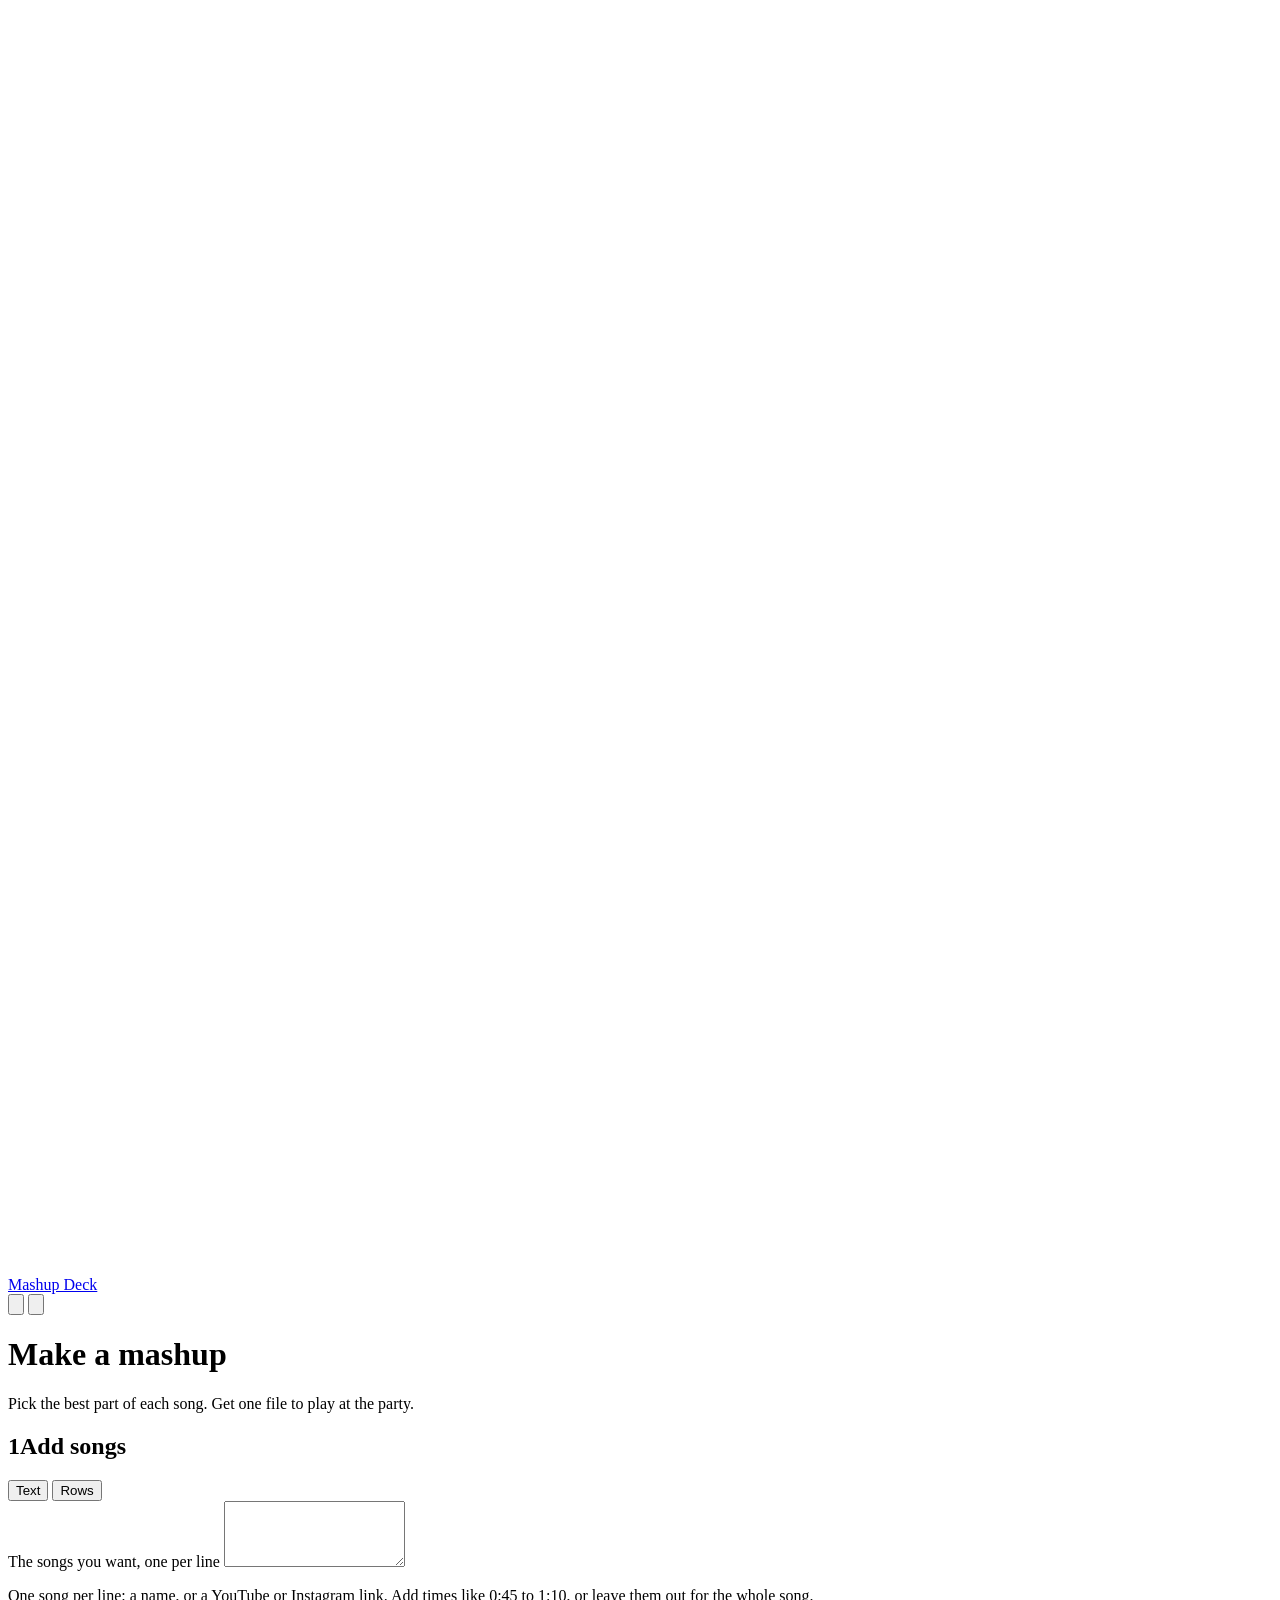
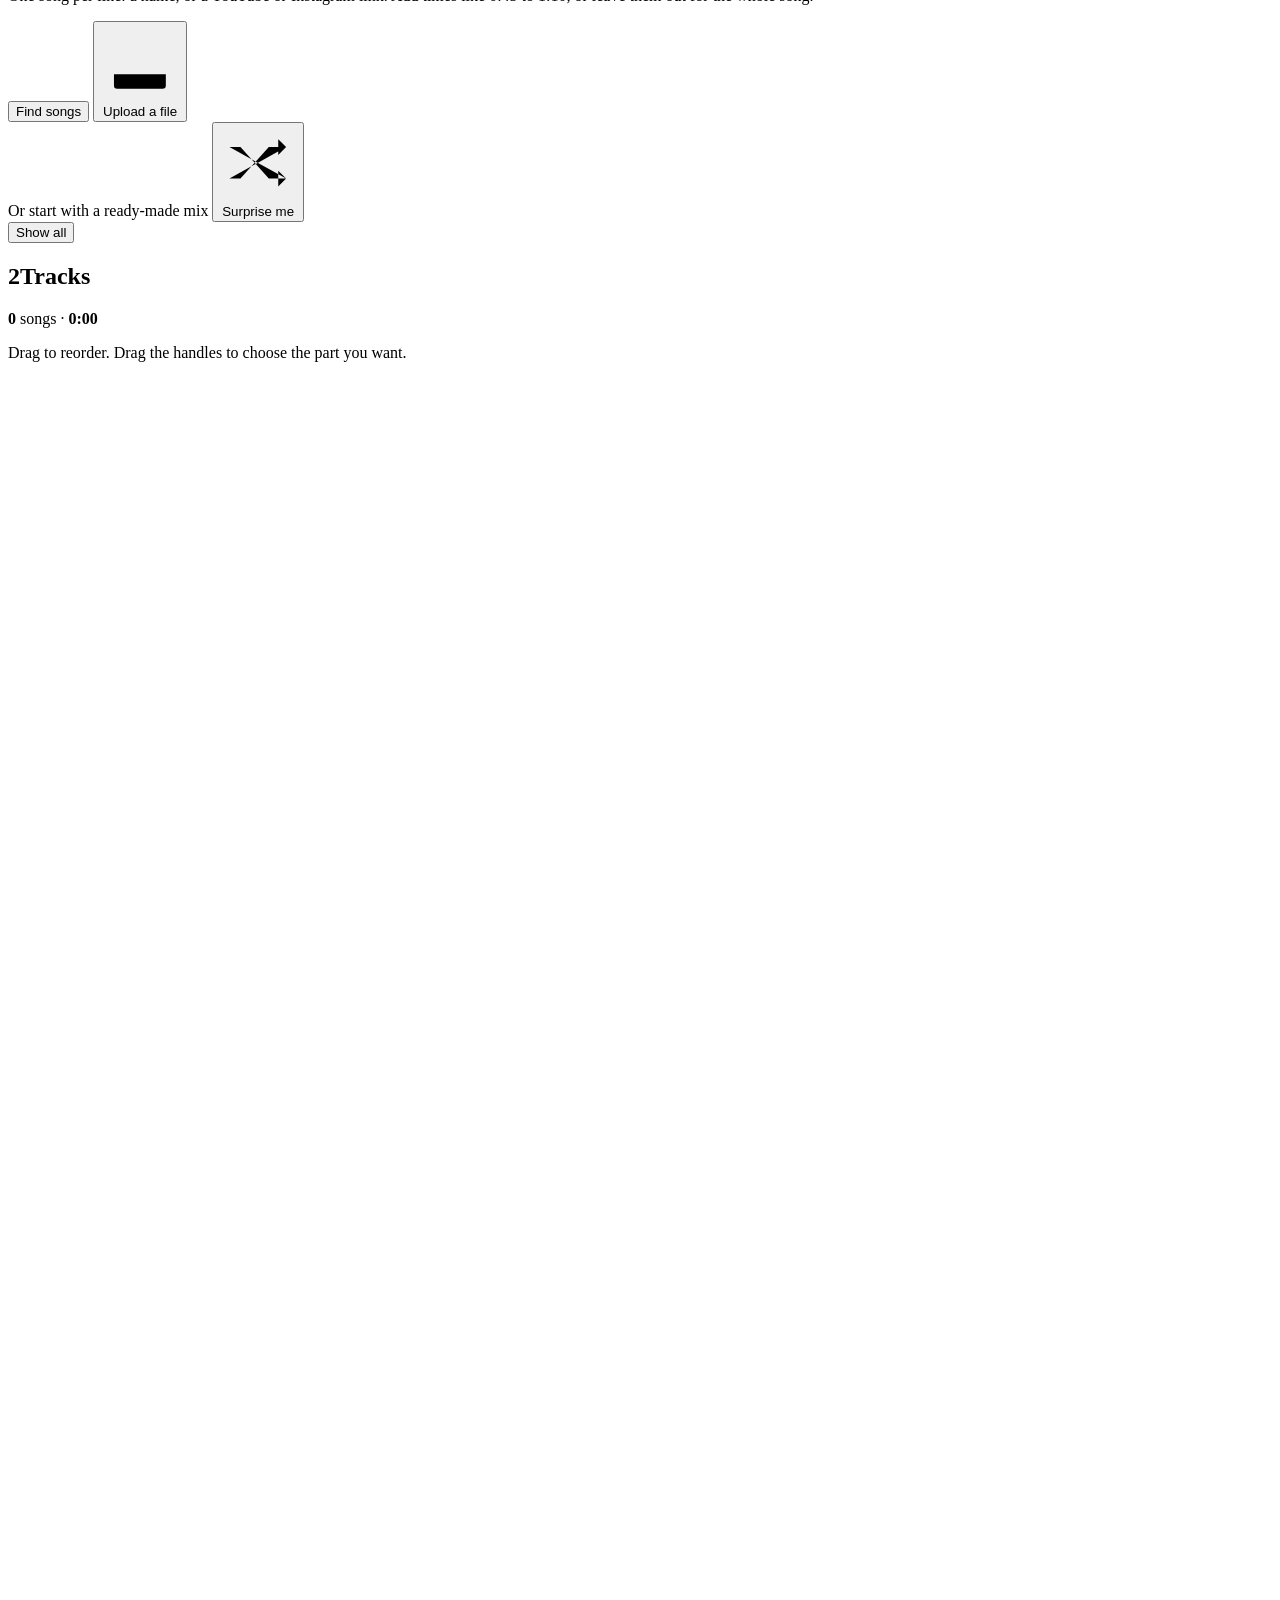
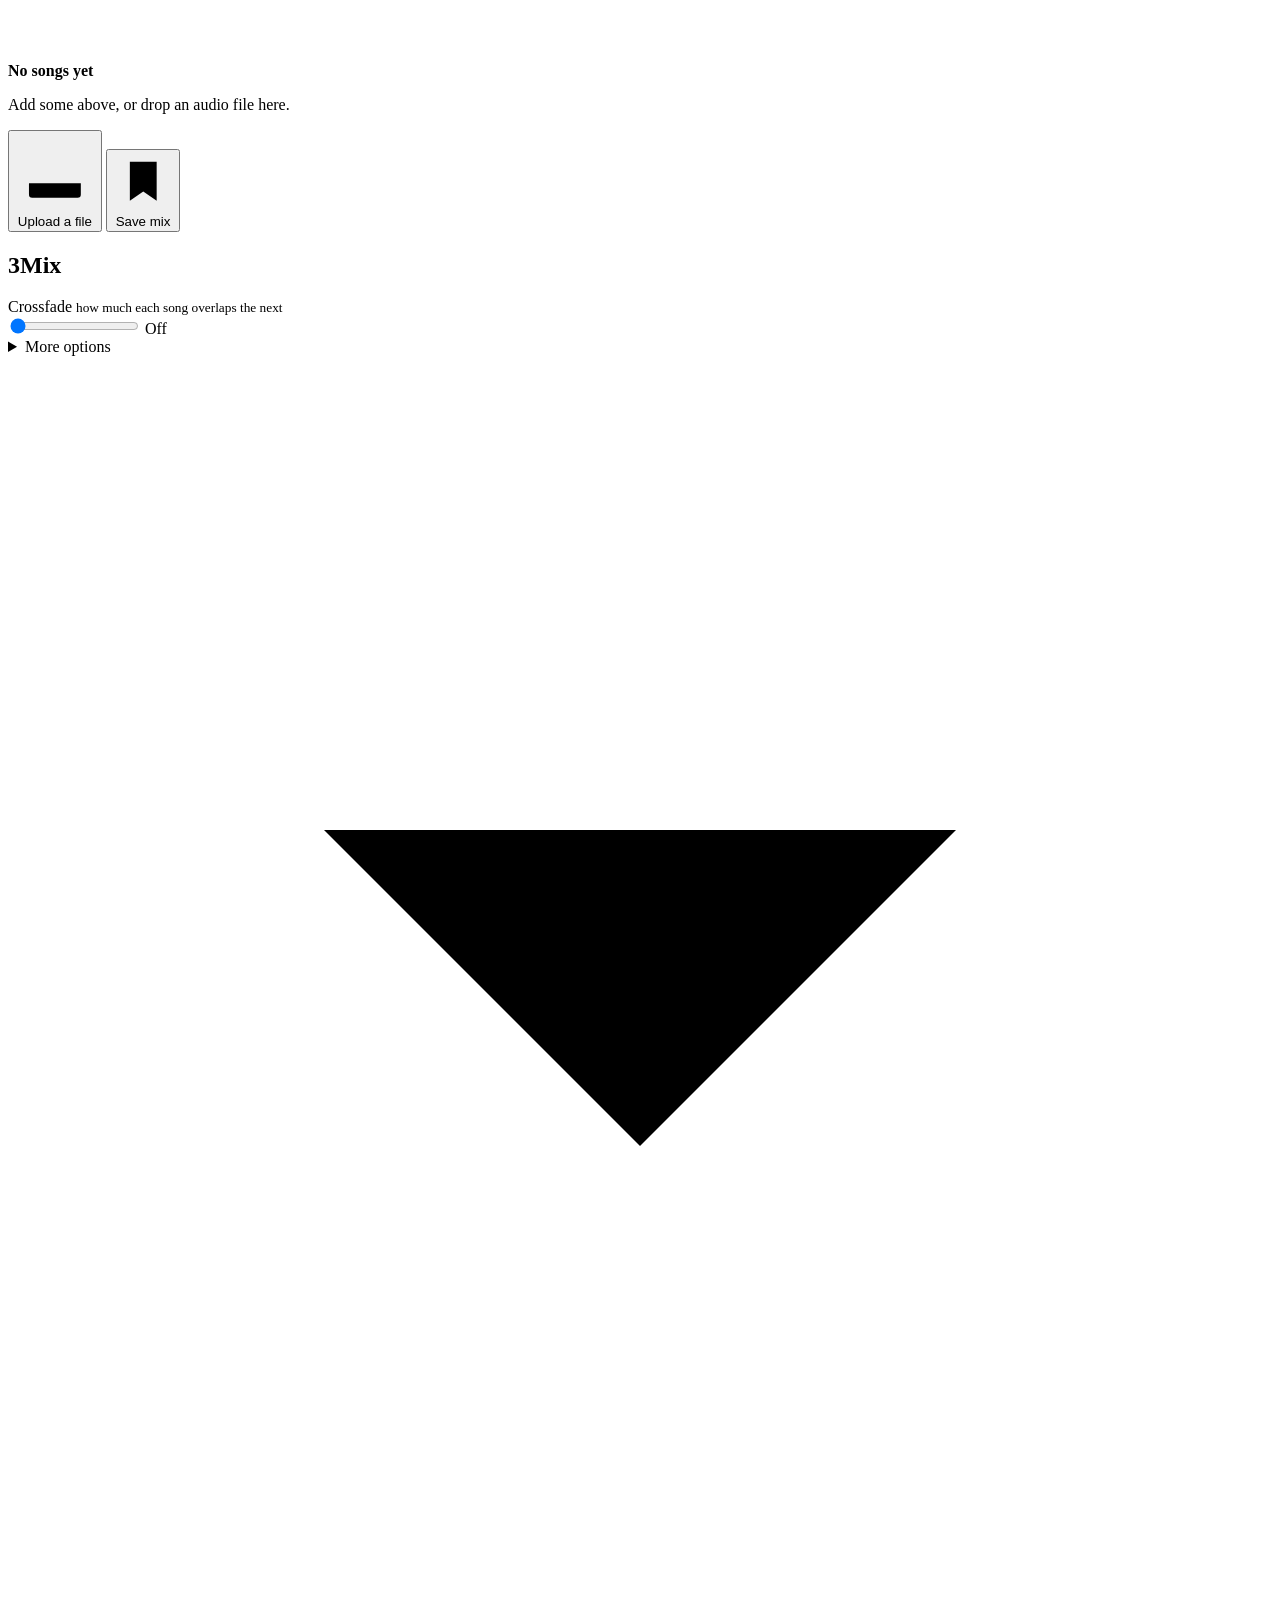
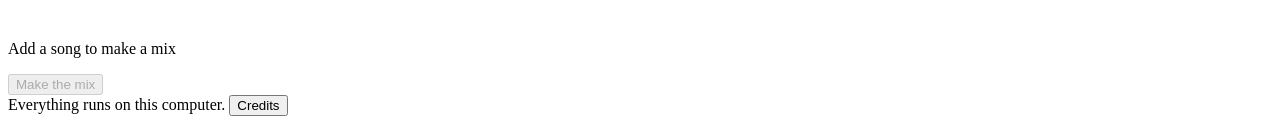
==== commit b6e38535: "Simpler, friendlier redesign; reel lengths; clearer errors Redesign, following Apple's HIG principle" ====
--- a/static/index.html
+++ b/static/index.html
@@ -2,278 +2,268 @@
 <html lang="en">
 <head>
 <meta charset="UTF-8" />
-<meta name="viewport" content="width=device-width, initial-scale=1.0" />
+<meta name="viewport" content="width=device-width, initial-scale=1.0, viewport-fit=cover" />
 <title>Mashup Deck</title>
-<meta name="description" content="Say which bits of which songs you want. Get one mp3." />
-<meta name="theme-color" content="#09090b" />
-<meta name="color-scheme" content="dark" />
-<link rel="icon" href="data:image/svg+xml,<svg xmlns=%22http://www.w3.org/2000/svg%22 viewBox=%220 0 32 32%22><rect width=%2232%22 height=%2232%22 rx=%228%22 fill=%22%23ff6b2c%22/><path d=%22M8 20v-8m5.3 11V9m5.4 14V9M24 20v-8%22 stroke=%22%23140600%22 stroke-width=%222.6%22 stroke-linecap=%22round%22/></svg>" />
-<link rel="preload" href="/fonts/geist-sans-latin.woff2" as="font" type="font/woff2" crossorigin />
-<link rel="preload" href="/fonts/geist-mono-latin.woff2" as="font" type="font/woff2" crossorigin />
-<link rel="stylesheet" href="/fonts.css" />
+<meta name="description" content="Pick the best part of each song. Get one file." />
+<meta name="color-scheme" content="light dark" />
+<meta name="theme-color" media="(prefers-color-scheme: light)" content="#f5f5f7" />
+<meta name="theme-color" media="(prefers-color-scheme: dark)" content="#000000" />
+<link rel="icon" href="data:image/svg+xml,<svg xmlns=%22http://www.w3.org/2000/svg%22 viewBox=%220 0 32 32%22><rect width=%2232%22 height=%2232%22 rx=%228%22 fill=%22%23e8590c%22/><path d=%22M8 20v-8m5.3 11V9m5.4 14V9M24 20v-8%22 stroke=%22%23fff%22 stroke-width=%222.6%22 stroke-linecap=%22round%22/></svg>" />
 <link rel="stylesheet" href="/style.css" />
 </head>
 <body>
 
 <header class="top">
-  <a class="brand" href="/" aria-label="Mashup Deck, start over">
-    <span class="logo" aria-hidden="true">
-      <svg viewBox="0 0 32 32"><path d="M8 20v-8m5.3 11V9m5.4 14V9M24 20v-8" /></svg>
-    </span>
-    <span class="brand-name">Mashup Deck</span>
-  </a>
-  <p class="top-tag">Cut the best bits of any songs into one mix</p>
-  <div class="top-actions">
-    <button class="icon-btn" id="btn-mute" aria-pressed="false" aria-label="Mute the button sounds">
-      <svg viewBox="0 0 24 24" aria-hidden="true">
-        <path class="spk" d="M4 9.5h3.2L11.5 6v12l-4.3-3.5H4z"/>
-        <g class="waves"><path d="M15 9.5a3.6 3.6 0 0 1 0 5"/><path d="M17.6 7.2a7 7 0 0 1 0 9.6"/></g>
-        <g class="cross"><path d="m15.5 9.5 5 5m0-5-5 5"/></g>
-      </svg>
-    </button>
-    <button class="icon-btn" id="btn-info" aria-label="About Mashup Deck" aria-expanded="false">
-      <svg viewBox="0 0 24 24" aria-hidden="true"><circle cx="12" cy="12" r="8.5"/><path d="M12 11v5.2M12 7.8v.1"/></svg>
-    </button>
+  <div class="top-in">
+    <a class="brand" href="/" aria-label="Mashup Deck, start over">
+      <span class="logo" aria-hidden="true">
+        <svg viewBox="0 0 32 32"><path d="M8 20v-8m5.3 11V9m5.4 14V9M24 20v-8" /></svg>
+      </span>
+      <span class="brand-name">Mashup Deck</span>
+    </a>
+    <div class="top-actions">
+      <button class="icon-btn" id="btn-mute" aria-pressed="false" aria-label="Mute the button sounds">
+        <svg viewBox="0 0 24 24" aria-hidden="true">
+          <path d="M4 9.5h3.2L11.5 6v12l-4.3-3.5H4z"/>
+          <g class="waves"><path d="M15 9.5a3.6 3.6 0 0 1 0 5"/><path d="M17.6 7.2a7 7 0 0 1 0 9.6"/></g>
+          <g class="cross"><path d="m15.5 9.5 5 5m0-5-5 5"/></g>
+        </svg>
+      </button>
+      <button class="icon-btn" id="btn-info" aria-label="About Mashup Deck" aria-expanded="false">
+        <svg viewBox="0 0 24 24" aria-hidden="true"><circle cx="12" cy="12" r="8.5"/><path d="M12 11v5.2M12 7.8v.1"/></svg>
+      </button>
+    </div>
   </div>
 </header>
 
-<main class="studio">
-
-  <!-- ══ left: everything that brings songs in ══ -->
-  <aside class="side">
-
-    <section class="panel" id="bay-write" aria-labelledby="h-write">
-      <div class="panel-head">
-        <h2 id="h-write">Add songs</h2>
-        <div class="segmented" role="group" aria-label="How to enter your clips">
-          <button class="seg-btn is-on" id="mode-write" aria-pressed="true">Text</button>
-          <button class="seg-btn" id="mode-rows" aria-pressed="false">Rows</button>
-        </div>
-      </div>
-
-      <div class="clipboard">
-        <label class="sr-only" for="cue-input">The clips you want</label>
-        <textarea id="cue-input" rows="5" spellcheck="false" wrap="soft"></textarea>
-      </div>
-
-      <!-- the other way in: one row per song, no "then" needed -->
-      <div class="sheet" id="sheet" hidden>
-        <div class="sheet-head" aria-hidden="true">
-          <span>Song or link</span><span>From</span><span>To</span><span></span>
-        </div>
-        <div class="sheet-rows" id="sheet-rows"></div>
-        <button class="sheet-add" id="sheet-add" type="button">
-          <svg viewBox="0 0 24 24" aria-hidden="true"><path d="M12 5v14M5 12h14"/></svg> Another song
-        </button>
-      </div>
-
-      <p class="hint say">
-        One song per line. Names, YouTube or Instagram links all work.
-        Add times like <kbd>0:45 to 1:10</kbd>, or leave them out for the whole song.
-      </p>
-
-      <div class="actions">
-        <button class="btn primary" id="btn-read">
-          <span class="push-face">Find songs</span>
-          <kbd class="kbd-hint" aria-hidden="true">Ctrl ↵</kbd>
-        </button>
-        <button class="btn" id="btn-upload-write" type="button">
-          <svg viewBox="0 0 24 24" aria-hidden="true"><path d="M12 15V4m0 0L7.8 8.2M12 4l4.2 4.2M4 15.5V19a1 1 0 0 0 1 1h14a1 1 0 0 0 1-1v-3.5"/></svg>
-          Upload
-        </button>
-      </div>
-      <p class="warn" id="write-warn" role="alert" hidden></p>
-    </section>
-
-    <section class="panel juke" id="juke" aria-labelledby="h-juke">
-      <div class="panel-head">
-        <h2 id="h-juke">Ready-made mixes</h2>
-        <button class="chip-btn" id="btn-surprise" aria-label="Load a random mix">
+<main class="app">
+
+  <div class="intro">
+    <h1>Make a mashup</h1>
+    <p>Pick the best part of each song. Get one file to play at the party.</p>
+  </div>
+
+  <!-- ══ 1. songs in ══ -->
+  <section class="card" id="bay-write" aria-labelledby="h-write">
+    <div class="card-head">
+      <h2 id="h-write"><span class="step" aria-hidden="true">1</span>Add songs</h2>
+      <div class="segmented" role="group" aria-label="How to enter your songs">
+        <button class="seg-btn is-on" id="mode-write" aria-pressed="true">Text</button>
+        <button class="seg-btn" id="mode-rows" aria-pressed="false">Rows</button>
+      </div>
+    </div>
+
+    <div class="clipboard">
+      <label class="sr-only" for="cue-input">The songs you want, one per line</label>
+      <textarea id="cue-input" rows="4" spellcheck="false" wrap="soft"></textarea>
+    </div>
+
+    <!-- the other way in: one row per song, no "then" needed -->
+    <div class="sheet" id="sheet" hidden>
+      <div class="sheet-head" aria-hidden="true">
+        <span>Song or link</span><span>From</span><span>To</span><span></span>
+      </div>
+      <div class="sheet-rows" id="sheet-rows"></div>
+      <button class="text-btn sheet-add" id="sheet-add" type="button">
+        <svg viewBox="0 0 24 24" aria-hidden="true"><path d="M12 5v14M5 12h14"/></svg> Another song
+      </button>
+    </div>
+
+    <p class="hint say">
+      One song per line: a name, or a YouTube or Instagram link. Add times like
+      <span class="eg">0:45 to 1:10</span>, or leave them out for the whole song.
+    </p>
+
+    <div class="actions">
+      <button class="btn primary" id="btn-read"><span class="push-face">Find songs</span></button>
+      <button class="btn" id="btn-upload-write" type="button">
+        <svg viewBox="0 0 24 24" aria-hidden="true"><path d="M12 15V4m0 0L7.8 8.2M12 4l4.2 4.2M4 15.5V19a1 1 0 0 0 1 1h14a1 1 0 0 0 1-1v-3.5"/></svg>
+        Upload a file
+      </button>
+    </div>
+    <p class="warn" id="write-warn" role="alert" hidden></p>
+
+    <div class="quick juke" id="juke">
+      <div class="quick-head">
+        <span class="label">Or start with a ready-made mix</span>
+        <button class="text-btn" id="btn-surprise">
           <svg viewBox="0 0 24 24" aria-hidden="true"><path d="M3 7h3.5l9 10H21M3 17h3.5l9-10H21m-2.5-2.5L21 7l-2.5 2.5m0 5L21 17l-2.5 2.5"/></svg>
-          Shuffle
-        </button>
-      </div>
-      <div class="mix-list" id="juke-cards"></div>
-      <button class="more-btn" id="btn-juke-more" aria-expanded="false" aria-controls="juke-cards">
+          Surprise me
+        </button>
+      </div>
+      <div class="chips" id="juke-cards"></div>
+      <button class="text-btn more-btn" id="btn-juke-more" aria-expanded="false" aria-controls="juke-cards">
         <span class="juke-more-t">Show all</span> <span class="juke-more-c" id="juke-count"></span>
       </button>
-    </section>
-
-    <section class="panel" id="saved-row" aria-labelledby="h-saved" hidden>
-      <div class="panel-head"><h2 id="h-saved">Your mixes</h2><span class="panel-meta">on this device</span></div>
+    </div>
+
+    <div class="quick" id="saved-row" hidden>
+      <div class="quick-head"><span class="label">Your saved mixes</span></div>
       <div class="chips" id="saved"></div>
-    </section>
-
-    <section class="panel" id="try" aria-labelledby="h-try">
-      <div class="panel-head"><h2 id="h-try">Try one</h2></div>
-      <div class="chips" id="stickers"></div>
-    </section>
-  </aside>
-
-  <!-- ══ right: the tracks, the mix, the result ══ -->
-  <div class="work">
-
-    <section class="panel" id="bay-rack" aria-labelledby="h-rack">
-      <div class="panel-head">
-        <div>
-          <h2 id="h-rack">Tracks</h2>
-          <p class="sub" id="rack-note">drag to reorder, set in and out points, preview any clip</p>
-        </div>
-        <div class="stats" aria-live="polite">
-          <span><b class="mono" id="n-clips">00</b> clips</span>
-          <span><b class="mono" id="n-total">0:00</b> long</span>
-        </div>
-      </div>
-
-      <div class="empty" id="rack-empty">
-        <svg viewBox="0 0 48 48" aria-hidden="true"><path d="M10 30v-12m7 17V13m7 26V9m7 26V13m7 17V18"/></svg>
-        <p><b>No tracks yet</b></p>
-        <p>Write a few songs, drop an audio file here, or pick a ready-made mix.</p>
-      </div>
-
-      <div class="rack" id="rack" role="list"></div>
-
-      <div class="rack-foot">
-        <button class="btn ghost small" id="btn-add" hidden>
-          <svg viewBox="0 0 24 24" aria-hidden="true"><path d="M12 5v14M5 12h14"/></svg> Add a song
-        </button>
-        <button class="btn ghost small" id="btn-upload">
-          <svg viewBox="0 0 24 24" aria-hidden="true"><path d="M12 15V4m0 0L7.8 8.2M12 4l4.2 4.2M4 15.5V19a1 1 0 0 0 1 1h14a1 1 0 0 0 1-1v-3.5"/></svg> Upload a file
-        </button>
-        <span class="grow"></span>
-        <button class="btn ghost small" id="btn-keep">
-          <svg viewBox="0 0 24 24" aria-hidden="true"><path d="M6 4h12v16l-6-4-6 4z"/></svg> Save mix
-        </button>
-      </div>
-      <input type="file" id="file-pick" accept="audio/*,video/*" multiple hidden />
-      <p class="kept" id="kept-note" role="status" hidden></p>
-    </section>
-
-    <section class="panel" id="bay-mix" aria-labelledby="h-mix">
-      <div class="panel-head"><h2 id="h-mix">Mix</h2></div>
-
-      <div class="settings">
-        <div class="field wide">
-          <label class="field-cap" for="fader">Crossfade</label>
-          <div class="slider">
-            <input type="range" id="fader" min="0" max="4000" step="100" value="0" aria-label="Crossfade between clips" />
-            <output class="mono" id="fader-val" for="fader">off</output>
-          </div>
-        </div>
-        <div class="field">
-          <label class="field-cap" for="opt-fade-in">Fade in</label>
-          <select id="opt-fade-in">
-            <option value="0">Off</option><option value="1000" selected>1s</option>
-            <option value="2000">2s</option><option value="3000">3s</option><option value="5000">5s</option>
-          </select>
-        </div>
-        <div class="field">
-          <label class="field-cap" for="opt-fade-out">Fade out</label>
-          <select id="opt-fade-out">
-            <option value="0">Off</option><option value="1000">1s</option><option value="2000">2s</option>
-            <option value="3000" selected>3s</option><option value="5000">5s</option><option value="8000">8s</option>
-          </select>
-        </div>
-        <div class="field">
-          <label class="field-cap" for="opt-format">Format</label>
-          <select id="opt-format">
-            <option value="mp3" selected>MP3</option><option value="m4a">M4A</option><option value="wav">WAV</option>
-          </select>
-        </div>
-        <div class="field">
-          <label class="field-cap" for="opt-bitrate">Quality</label>
-          <select id="opt-bitrate">
-            <option value="128k">128 kbps</option><option value="192k" selected>192 kbps</option>
-            <option value="256k">256 kbps</option><option value="320k">320 kbps</option>
-          </select>
-        </div>
+    </div>
+  </section>
+
+  <!-- ══ 2. the tracks ══ -->
+  <section class="card" id="bay-rack" aria-labelledby="h-rack">
+    <div class="card-head">
+      <h2 id="h-rack"><span class="step" aria-hidden="true">2</span>Tracks</h2>
+      <p class="summary" aria-live="polite"><b id="n-clips">0</b> <span id="n-clips-word">songs</span> · <b id="n-total">0:00</b></p>
+    </div>
+    <p class="sub" id="rack-note">Drag to reorder. Drag the handles to choose the part you want.</p>
+
+    <div class="empty" id="rack-empty">
+      <svg viewBox="0 0 48 48" aria-hidden="true"><path d="M10 30v-12m7 17V13m7 26V9m7 26V13m7 17V18"/></svg>
+      <p><b>No songs yet</b></p>
+      <p>Add some above, or drop an audio file here.</p>
+    </div>
+
+    <div class="rack" id="rack" role="list"></div>
+
+    <div class="rack-foot">
+      <button class="text-btn" id="btn-add" hidden>
+        <svg viewBox="0 0 24 24" aria-hidden="true"><path d="M12 5v14M5 12h14"/></svg> Add a song
+      </button>
+      <button class="text-btn" id="btn-upload">
+        <svg viewBox="0 0 24 24" aria-hidden="true"><path d="M12 15V4m0 0L7.8 8.2M12 4l4.2 4.2M4 15.5V19a1 1 0 0 0 1 1h14a1 1 0 0 0 1-1v-3.5"/></svg> Upload a file
+      </button>
+      <span class="grow"></span>
+      <button class="text-btn" id="btn-keep">
+        <svg viewBox="0 0 24 24" aria-hidden="true"><path d="M6.5 4h11v16l-5.5-3.8L6.5 20z"/></svg> Save mix
+      </button>
+    </div>
+    <input type="file" id="file-pick" accept="audio/*,video/*" multiple hidden />
+    <p class="kept" id="kept-note" role="status" hidden></p>
+  </section>
+
+  <!-- ══ 3. the mix ══ -->
+  <section class="card" id="bay-mix" aria-labelledby="h-mix">
+    <div class="card-head">
+      <h2 id="h-mix"><span class="step" aria-hidden="true">3</span>Mix</h2>
+    </div>
+
+    <div class="row-field">
+      <label for="fader">Crossfade <small>how much each song overlaps the next</small></label>
+      <div class="slider">
+        <input type="range" id="fader" min="0" max="4000" step="100" value="0" />
+        <output id="fader-val" for="fader">Off</output>
+      </div>
+    </div>
+
+    <details class="more" id="more-opts">
+      <summary>
+        More options
+        <svg viewBox="0 0 24 24" aria-hidden="true"><path d="m6 9 6 6 6-6"/></svg>
+      </summary>
+      <div class="more-body">
         <label class="switch">
+          <span class="switch-text">Even out volume<small>So no song is suddenly louder than the rest</small></span>
           <input type="checkbox" id="opt-even" checked />
           <span class="switch-ui" aria-hidden="true"></span>
-          <span class="switch-text"><b>Even out volume</b><small>so no song is suddenly louder</small></span>
         </label>
         <label class="switch">
+          <span class="switch-text">Match tempo<small>Nudge each song onto the first one's beat</small></span>
           <input type="checkbox" id="opt-tempo" />
           <span class="switch-ui" aria-hidden="true"></span>
-          <span class="switch-text"><b>Match tempo</b><small>nudge songs onto the first one's beat</small></span>
         </label>
-      </div>
-
-      <div class="export-row">
-        <p class="export-note" id="export-note">Ready when you are</p>
-        <button class="btn primary big" id="btn-cut" disabled>
-          <span class="push-face">Export mix</span>
-        </button>
-      </div>
-    </section>
-
-    <section class="panel" id="bay-deck" aria-labelledby="deck-title" hidden>
-      <div class="panel-head">
-        <div>
-          <h2 id="deck-title">Rendering</h2>
-          <p class="sub" id="deck-note">this takes a minute</p>
+        <div class="grid-2">
+          <label class="field">Fade in
+            <select id="opt-fade-in">
+              <option value="0">Off</option><option value="1000" selected>1 second</option>
+              <option value="2000">2 seconds</option><option value="3000">3 seconds</option><option value="5000">5 seconds</option>
+            </select>
+          </label>
+          <label class="field">Fade out
+            <select id="opt-fade-out">
+              <option value="0">Off</option><option value="1000">1 second</option><option value="2000">2 seconds</option>
+              <option value="3000" selected>3 seconds</option><option value="5000">5 seconds</option><option value="8000">8 seconds</option>
+            </select>
+          </label>
+          <label class="field">File type
+            <select id="opt-format">
+              <option value="mp3" selected>MP3, plays anywhere</option><option value="m4a">M4A, smaller</option><option value="wav">WAV, uncompressed</option>
+            </select>
+          </label>
+          <label class="field">Quality
+            <select id="opt-bitrate">
+              <option value="128k">Good (128 kbps)</option><option value="192k" selected>High (192 kbps)</option>
+              <option value="256k">Higher (256 kbps)</option><option value="320k">Best (320 kbps)</option>
+            </select>
+          </label>
         </div>
-        <span class="pct mono" id="counter" aria-hidden="true">0%</span>
-      </div>
-
-      <div class="progress" id="tapedeck">
-        <div class="rail"><div class="rail-fill" id="rail-fill"></div></div>
-        <p class="deck-msg" id="deck-msg" role="status" aria-live="polite">standing by</p>
-      </div>
-
-      <div id="done" hidden>
-        <p class="note" id="skipped" hidden></p>
-
-        <div class="player">
-          <button class="play" id="btn-play" aria-label="Play the mix">
-            <svg viewBox="0 0 24 24" aria-hidden="true"><path class="i-play" d="M8 5.5v13l10.5-6.5z" /><g class="i-pause"><rect x="7" y="5.5" width="3.4" height="13" rx="1"/><rect x="13.6" y="5.5" width="3.4" height="13" rx="1"/></g></svg>
-          </button>
-          <div class="player-body">
-            <div class="player-top">
-              <input class="title-input" id="mix-name" value="my mashup" aria-label="Name this mix" spellcheck="false" />
-              <span class="mono meta" id="mix-meta"></span>
-            </div>
-            <div class="scrub">
-              <div class="scrub-rail" id="scrub-rail">
-                <div class="seg-marks" id="seg-marks" aria-hidden="true"></div>
-                <div class="scrub-fill" id="scrub-fill"></div>
-              </div>
-              <div class="scrub-time mono"><span id="t-now">0:00</span><span class="now" id="nowbar" hidden><span class="now-k">Now playing</span> <span id="now-title"></span></span><span id="t-end">0:00</span></div>
-            </div>
+      </div>
+    </details>
+
+    <div class="export-row">
+      <p class="export-note" id="export-note">Add a song to make a mix</p>
+      <button class="btn primary big" id="btn-cut" disabled>
+        <span class="push-face">Make the mix</span>
+      </button>
+    </div>
+  </section>
+
+  <!-- ══ the result ══ -->
+  <section class="card" id="bay-deck" aria-labelledby="deck-title" hidden>
+    <div class="card-head">
+      <div>
+        <h2 id="deck-title">Making your mix</h2>
+        <p class="sub" id="deck-note">This takes a minute or so.</p>
+      </div>
+      <span class="pct" id="counter" aria-hidden="true"></span>
+    </div>
+
+    <div class="progress" id="tapedeck">
+      <div class="rail"><div class="rail-fill" id="rail-fill"></div></div>
+      <p class="deck-msg" id="deck-msg" role="status" aria-live="polite"></p>
+    </div>
+
+    <div id="done" hidden>
+      <p class="note" id="skipped" hidden></p>
+
+      <div class="player">
+        <button class="play" id="btn-play" aria-label="Play the mix">
+          <svg viewBox="0 0 24 24" aria-hidden="true"><path class="i-play" d="M8 5.5v13l10.5-6.5z" /><g class="i-pause"><rect x="7" y="5.5" width="3.4" height="13" rx="1"/><rect x="13.6" y="5.5" width="3.4" height="13" rx="1"/></g></svg>
+        </button>
+        <div class="player-body">
+          <div class="player-top">
+            <input class="title-input" id="mix-name" value="my mashup" aria-label="Name this mix" spellcheck="false" />
+            <span class="meta" id="mix-meta"></span>
           </div>
+          <div class="scrub-rail" id="scrub-rail">
+            <div class="seg-marks" id="seg-marks" aria-hidden="true"></div>
+            <div class="scrub-fill" id="scrub-fill"></div>
+          </div>
+          <div class="scrub-time"><span id="t-now">0:00</span><span class="now" id="nowbar" hidden><span id="now-title"></span></span><span id="t-end">0:00</span></div>
         </div>
-        <audio id="audio" preload="metadata"></audio>
-
-        <div class="done-actions">
-          <a class="btn primary" id="btn-save" download aria-label="Download the mix">
-            <svg viewBox="0 0 24 24" aria-hidden="true"><path d="M12 4v11m0 0-4.2-4.2M12 15l4.2-4.2M4 19.5h16"/></svg> Download
-          </a>
-          <button class="btn" id="btn-send">
-            <svg viewBox="0 0 24 24" aria-hidden="true"><path d="M4 12.5 20 5l-3 15-5.4-4.2L20 5"/></svg> Send the file
-          </button>
-          <span class="send-said" id="send-said" hidden></span>
-          <span class="grow"></span>
-          <button class="btn ghost" id="btn-edit">Edit tracks</button>
-          <button class="btn ghost" id="btn-fresh">New mix</button>
-        </div>
-      </div>
-
-      <div id="jam" hidden>
-        <p class="warn" id="jam-msg" role="alert"></p>
-        <button class="btn" id="btn-jam-back">Back to tracks</button>
-      </div>
-    </section>
-  </div>
+      </div>
+      <audio id="audio" preload="metadata"></audio>
+
+      <div class="done-actions">
+        <a class="btn primary" id="btn-save" download aria-label="Download the mix">
+          <svg viewBox="0 0 24 24" aria-hidden="true"><path d="M12 4v11m0 0-4.2-4.2M12 15l4.2-4.2M4 19.5h16"/></svg> Download
+        </a>
+        <button class="btn" id="btn-send">
+          <svg viewBox="0 0 24 24" aria-hidden="true"><path d="M4 12.5 20 5l-3 15-5.4-4.2L20 5"/></svg> Send
+        </button>
+        <span class="send-said" id="send-said" hidden></span>
+        <span class="grow"></span>
+        <button class="text-btn" id="btn-edit">Edit tracks</button>
+        <button class="text-btn" id="btn-fresh">Start over</button>
+      </div>
+    </div>
+
+    <div id="jam" hidden>
+      <p class="warn" id="jam-msg" role="alert"></p>
+      <button class="btn" id="btn-jam-back">Back to tracks</button>
+    </div>
+  </section>
 </main>
 
 <footer class="foot">
-  <div class="foot-row">
-    <span>Runs on this computer. Nothing is uploaded anywhere else.</span>
-    <span class="grow"></span>
-    <button class="link-btn" id="btn-credits">Credits</button>
-    <!-- only shown when this copy was installed, not for a try-once run -->
-    <button class="link-btn" id="btn-uninstall" aria-expanded="false" aria-controls="uninstall-help" hidden>Uninstall</button>
-  </div>
+  <span>Everything runs on this computer.</span>
+  <span class="grow"></span>
+  <button class="text-btn" id="btn-credits">Credits</button>
+  <!-- only shown when this copy was installed, not for a try-once run -->
+  <button class="text-btn" id="btn-uninstall" aria-expanded="false" aria-controls="uninstall-help" hidden>Uninstall</button>
   <div class="uninstall-help" id="uninstall-help" hidden>
     <ol class="un-steps" id="un-steps"></ol>
     <div class="un-cmd"><code id="un-cmd"></code><button class="btn small" id="un-copy" type="button">Copy</button></div>
@@ -324,8 +314,8 @@
 
 <template id="strip-tmpl">
   <div class="strip" role="listitem">
-    <button class="grip" aria-label="Reorder this clip. Hold and drag, or use the arrow keys.">
-      <svg viewBox="0 0 24 24" aria-hidden="true"><circle cx="9" cy="6" r="1.4"/><circle cx="15" cy="6" r="1.4"/><circle cx="9" cy="12" r="1.4"/><circle cx="15" cy="12" r="1.4"/><circle cx="9" cy="18" r="1.4"/><circle cx="15" cy="18" r="1.4"/></svg>
+    <button class="grip" aria-label="Reorder this song. Hold and drag, or use the arrow keys.">
+      <svg viewBox="0 0 24 24" aria-hidden="true"><circle cx="9" cy="6" r="1.5"/><circle cx="15" cy="6" r="1.5"/><circle cx="9" cy="12" r="1.5"/><circle cx="15" cy="12" r="1.5"/><circle cx="9" cy="18" r="1.5"/><circle cx="15" cy="18" r="1.5"/></svg>
     </button>
     <div class="photo">
       <!-- no loading="lazy" here: the slot starts covered by the placeholder and
@@ -336,9 +326,9 @@
     <div class="strip-body">
       <div class="strip-top">
         <h3 class="strip-title"></h3>
-        <span class="src-tag" hidden></span>
-        <span class="strip-len mono"></span>
-      </div>
+        <span class="strip-len"></span>
+      </div>
+      <span class="src-tag" hidden></span>
 
       <div class="scope">
         <span class="scope-sel"></span>
@@ -346,39 +336,42 @@
         <button class="scope-h h-out" type="button" aria-label="Drag to move the end, or use the arrow keys"></button>
       </div>
 
-      <div class="strip-row">
-        <div class="strip-times">
-          <label>In <input type="text" class="t-in mono" inputmode="numeric" /></label>
-          <label>Out <input type="text" class="t-out mono" inputmode="numeric" /></label>
-          <button class="hear" type="button">
-            <svg viewBox="0 0 24 24" aria-hidden="true"><path d="M8 5.5v13l10.5-6.5z"/></svg>
-            Preview
-          </button>
-        </div>
-        <div class="strip-knobs">
-          <label class="k-vol">Vol
-            <input type="range" class="k-gain" min="-12" max="12" step="1" value="0" aria-label="Volume of this clip" />
-            <span class="k-gain-v mono">0 dB</span>
-          </label>
-          <label class="k-blend">Blend
-            <select class="k-xf" aria-label="Crossfade into this clip from the one before">
-              <option value="">Like the mix</option><option value="0">None</option>
-              <option value="500">0.5s</option><option value="1000">1s</option><option value="2000">2s</option>
-              <option value="3000">3s</option><option value="4000">4s</option><option value="6000">6s</option>
-            </select>
-          </label>
-        </div>
+      <div class="strip-times">
+        <label>From <input type="text" class="t-in" inputmode="numeric" /></label>
+        <label>To <input type="text" class="t-out" inputmode="numeric" /></label>
+        <button class="pill hear" type="button">
+          <svg viewBox="0 0 24 24" aria-hidden="true"><path d="M8 5.5v13l10.5-6.5z"/></svg>
+          Preview
+        </button>
+        <button class="pill adj" type="button" aria-expanded="false">
+          <svg viewBox="0 0 24 24" aria-hidden="true"><path d="M4 8h10m4 0h2M4 16h2m4 0h10"/><circle cx="16" cy="8" r="2"/><circle cx="8" cy="16" r="2"/></svg>
+          Adjust
+        </button>
+      </div>
+
+      <div class="strip-knobs" hidden>
+        <label class="k-vol">Volume
+          <input type="range" class="k-gain" min="-12" max="12" step="1" value="0" aria-label="Volume of this song" />
+          <span class="k-gain-v">0 dB</span>
+        </label>
+        <label class="k-blend">Blend in
+          <select class="k-xf" aria-label="How this song blends in from the one before">
+            <option value="">Same as the mix</option><option value="0">No blend</option>
+            <option value="500">0.5 seconds</option><option value="1000">1 second</option><option value="2000">2 seconds</option>
+            <option value="3000">3 seconds</option><option value="4000">4 seconds</option><option value="6000">6 seconds</option>
+          </select>
+        </label>
       </div>
 
       <div class="peek" hidden>
         <div class="peek-frame"></div>
         <div class="peek-foot">
           <span class="peek-note">playing straight from YouTube, just this bit</span>
-          <button class="link-btn peek-close" type="button">Close</button>
+          <button class="text-btn peek-close" type="button">Close</button>
         </div>
       </div>
     </div>
-    <button class="toss" aria-label="Remove this clip">
+    <button class="toss" aria-label="Remove this song">
       <svg viewBox="0 0 24 24" aria-hidden="true"><path d="M5 7h14M9.5 7V5h5v2m-8 0 .9 12h9.2l.9-12"/></svg>
     </button>
   </div>
